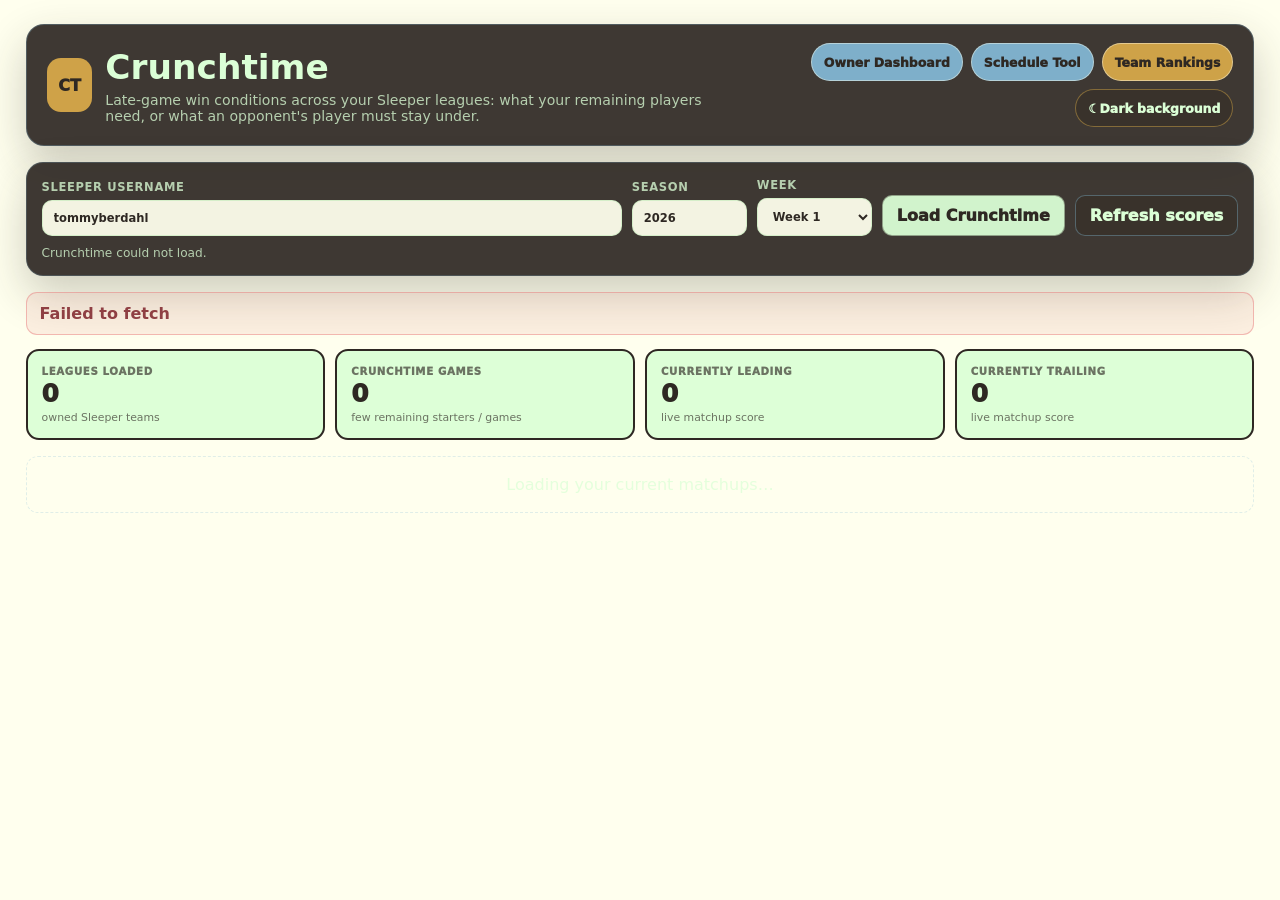
==== crunchtime.html @ e3b98228 "Add Crunchtime matchup scenarios page" ====
<!doctype html>
<html lang="en">
<head>
  <meta charset="utf-8" />
  <meta name="viewport" content="width=device-width,initial-scale=1" />
  <title>Fantasy Football Crunchtime</title>
  <script>
    try {
      const savedTheme = localStorage.getItem("fantasyUiTheme") || localStorage.getItem("fantasyRankingsTheme");
      if (savedTheme === "dark" || savedTheme === "light") document.documentElement.dataset.theme = savedTheme;
    } catch (_) {}
  </script>
  <style>
    :root{--taupe:#2E2823;--panel:#39322B;--card:#342D27;--ivory:#FFFFED;--mint:#DBFFD6;--sky:#84BAD7;--green:#A9E6A5;--red:#E78080;--gold:#D8A94A;--muted:rgba(219,255,214,.76);--line:rgba(132,186,215,.3);--shadow:0 18px 44px rgba(46,40,35,.24)}
    *{box-sizing:border-box}body{margin:0;min-height:100vh;background:rgba(255,255,237,.92);color:var(--taupe);font-family:Inter,ui-sans-serif,system-ui,-apple-system,BlinkMacSystemFont,"Segoe UI",sans-serif;transition:background .2s ease,color .2s ease}button,input,select{font:inherit}button{cursor:pointer}
    .shell{width:min(1350px,96vw);margin:0 auto;padding:24px 0 56px}.topbar{display:flex;align-items:center;justify-content:space-between;gap:18px;margin-bottom:16px;padding:18px 20px;background:rgba(46,40,35,.92);border:1px solid rgba(132,186,215,.28);border-radius:18px;box-shadow:var(--shadow)}
    .brand{display:flex;gap:13px;align-items:center}.brand-mark{width:54px;height:54px;display:grid;place-items:center;border-radius:14px;background:rgba(216,169,74,.94);color:var(--taupe);font-weight:1000}.brand h1{margin:0;color:var(--mint);font-size:clamp(1.45rem,3vw,2.15rem)}.subtitle{margin:5px 0 0;color:var(--muted);font-size:.88rem;max-width:720px}
    .header-actions{display:flex;align-items:center;justify-content:flex-end;gap:8px;flex-wrap:wrap}.nav-button,.theme-toggle{min-height:38px;display:inline-flex;align-items:center;justify-content:center;padding:8px 12px;border-radius:999px;text-decoration:none;font-size:.78rem;font-weight:1000}.nav-button{background:rgba(132,186,215,.92);color:var(--taupe);border:1px solid rgba(255,255,237,.44)}.nav-button.gold{background:rgba(216,169,74,.94)}.theme-toggle{background:rgba(57,50,43,.92);color:var(--mint);border:1px solid rgba(216,169,74,.48)}
    .panel{background:rgba(46,40,35,.92);color:var(--mint);border:1px solid rgba(132,186,215,.22);border-radius:17px;box-shadow:var(--shadow)}.controls{padding:15px;margin-bottom:16px}.control-grid{display:grid;grid-template-columns:minmax(190px,1.25fr) 115px 115px auto auto;gap:10px;align-items:end}label{display:block;color:var(--muted);font-size:.72rem;font-weight:900;text-transform:uppercase;letter-spacing:.055em}input,select{width:100%;margin-top:6px;padding:10px 11px;border-radius:10px;border:1px solid rgba(169,230,165,.4);background:rgba(255,255,237,.94);color:var(--taupe);outline:none}.primary,.secondary{min-height:41px;padding:9px 14px;border-radius:10px;font-weight:1000}.primary{border:1px solid rgba(46,40,35,.4);background:rgba(219,255,214,.94);color:var(--taupe)}.secondary{border:1px solid rgba(132,186,215,.38);background:rgba(57,50,43,.92);color:var(--mint)}button:disabled{opacity:.55;cursor:not-allowed}.status-line{margin-top:10px;color:var(--muted);font-size:.76rem}.error{display:none;margin-bottom:14px;padding:11px 13px;border:1px solid rgba(231,128,128,.5);border-radius:11px;background:rgba(231,128,128,.13);color:#8f3f43;font-weight:800}.error.show{display:block}
    .summary{display:grid;grid-template-columns:repeat(4,minmax(0,1fr));gap:10px;margin-bottom:16px}.metric{padding:14px;border:2px solid var(--taupe);border-radius:13px;background:rgba(219,255,214,.94);color:var(--taupe)}.metric-label{font-size:.64rem;font-weight:1000;text-transform:uppercase;letter-spacing:.06em;color:rgba(46,40,35,.65)}.metric-value{margin-top:5px;font-size:1.55rem;line-height:1;font-weight:1000}.metric-note{margin-top:4px;font-size:.68rem;color:rgba(46,40,35,.65)}
    .league-list{display:grid;gap:12px}.league-card{overflow:hidden}.league-head{display:flex;align-items:flex-start;justify-content:space-between;gap:14px;padding:14px 15px;border-bottom:1px solid rgba(132,186,215,.16)}.league-name{font-size:.98rem;font-weight:1000}.team-name{margin-top:3px;color:var(--muted);font-size:.72rem}.score{font-size:1.2rem;font-weight:1000;color:var(--sky);white-space:nowrap}.score small{display:block;margin-top:3px;color:var(--muted);font-size:.58rem;text-align:right;text-transform:uppercase;letter-spacing:.05em}.crunch-body{padding:14px 15px}.scenario{padding:13px;border-radius:12px;border:1px solid rgba(216,169,74,.42);background:rgba(216,169,74,.1);color:var(--mint);font-size:.9rem;line-height:1.45;font-weight:900}.scenario.good{border-color:rgba(169,230,165,.45);background:rgba(169,230,165,.09)}.scenario.bad{border-color:rgba(231,128,128,.44);background:rgba(231,128,128,.09)}.scenario.neutral{border-color:rgba(132,186,215,.42);background:rgba(132,186,215,.08)}
    .remaining-grid{display:grid;grid-template-columns:1fr 1fr;gap:10px;margin-top:11px}.remaining-box{border:1px solid rgba(132,186,215,.2);border-radius:11px;background:rgba(52,45,39,.86);padding:10px}.remaining-title{font-size:.64rem;text-transform:uppercase;letter-spacing:.055em;color:var(--sky);font-weight:1000;margin-bottom:7px}.player-row{display:grid;grid-template-columns:minmax(0,1fr) auto;gap:9px;align-items:center;padding:7px 0;border-top:1px solid rgba(132,186,215,.1)}.player-row:first-of-type{border-top:0}.player-name{font-size:.78rem;font-weight:900}.player-meta{margin-top:2px;color:var(--muted);font-size:.62rem}.player-points{text-align:right;font-size:.83rem;font-weight:1000;color:var(--mint)}.player-points small{display:block;color:var(--muted);font-size:.55rem;font-weight:800}.empty{padding:18px;text-align:center;color:var(--muted);border:1px dashed rgba(132,186,215,.25);border-radius:12px}.quiet{opacity:.72}.badge{display:inline-flex;align-items:center;padding:3px 7px;border-radius:999px;background:rgba(132,186,215,.14);border:1px solid rgba(132,186,215,.25);font-size:.58rem;font-weight:900;text-transform:uppercase;letter-spacing:.05em;color:var(--sky);margin-left:6px}
    html[data-theme="dark"] body{background:#211C18;color:var(--ivory)}html[data-theme="dark"] .metric{border-color:rgba(255,255,237,.18)}
    @media(max-width:900px){.control-grid{grid-template-columns:1fr 1fr}.summary{grid-template-columns:1fr 1fr}.remaining-grid{grid-template-columns:1fr}.topbar{align-items:flex-start;flex-direction:column}}@media(max-width:520px){.control-grid,.summary{grid-template-columns:1fr}.league-head{flex-direction:column}.score small{text-align:left}}
  </style>
</head>
<body>
<main class="shell">
  <header class="topbar">
    <div class="brand"><div class="brand-mark">CT</div><div><h1>Crunchtime</h1><p class="subtitle">Late-game win conditions across your Sleeper leagues: what your remaining players need, or what an opponent's player must stay under.</p></div></div>
    <div class="header-actions"><a class="nav-button" href="./index.html">Owner Dashboard</a><a class="nav-button" href="./schedule-tool.html">Schedule Tool</a><a class="nav-button gold" href="./team-rankings.html">Team Rankings</a><button class="theme-toggle" id="themeToggle" type="button">☾ <span id="themeLabel">Dark background</span></button></div>
  </header>
  <section class="panel controls">
    <div class="control-grid">
      <label>Sleeper username<input id="username" value="tommyberdahl" autocomplete="off" /></label>
      <label>Season<input id="season" type="number" min="2018" max="2035" value="2026" /></label>
      <label>Week<select id="week"></select></label>
      <button class="primary" id="loadBtn" type="button">Load Crunchtime</button>
      <button class="secondary" id="refreshBtn" type="button">Refresh scores</button>
    </div>
    <div class="status-line" id="statusLine">Loading current NFL week…</div>
  </section>
  <div class="error" id="errorBox"></div>
  <section class="summary" id="summary" hidden>
    <div class="metric"><div class="metric-label">Leagues loaded</div><div class="metric-value" id="leagueMetric">0</div><div class="metric-note">owned Sleeper teams</div></div>
    <div class="metric"><div class="metric-label">Crunchtime games</div><div class="metric-value" id="crunchMetric">0</div><div class="metric-note">few remaining starters / games</div></div>
    <div class="metric"><div class="metric-label">Currently leading</div><div class="metric-value" id="leadingMetric">0</div><div class="metric-note">live matchup score</div></div>
    <div class="metric"><div class="metric-label">Currently trailing</div><div class="metric-value" id="trailingMetric">0</div><div class="metric-note">live matchup score</div></div>
  </section>
  <section class="league-list" id="leagueList"><div class="empty">Loading your current matchups…</div></section>
</main>
<script>
const API="https://api.sleeper.app/v1";
const ESPN="https://site.api.espn.com/apis/site/v2/sports/football/nfl/scoreboard";
const state={user:null,players:null,leagues:[],week:1,season:"2026",games:new Map(),timer:null,loading:false};
const $=id=>document.getElementById(id);const els={username:$("username"),season:$("season"),week:$("week"),loadBtn:$("loadBtn"),refreshBtn:$("refreshBtn"),statusLine:$("statusLine"),errorBox:$("errorBox"),summary:$("summary"),leagueList:$("leagueList"),leagueMetric:$("leagueMetric"),crunchMetric:$("crunchMetric"),leadingMetric:$("leadingMetric"),trailingMetric:$("trailingMetric"),themeToggle:$("themeToggle"),themeLabel:$("themeLabel")};
function esc(v){return String(v??"").replace(/[&<>'"]/g,c=>({"&":"&amp;","<":"&lt;",">":"&gt;","'":"&#39;",'"':"&quot;"}[c]))}function n(v){const x=Number(v);return Number.isFinite(x)?x:0}function f(v){return n(v).toFixed(1)}function normalizeTeam(t){const x=String(t||"").toUpperCase();return({JAC:"JAX",WSH:"WAS",LV:"LV",OAK:"LV",SD:"LAC",STL:"LAR"})[x]||x}function nameOf(p,id){return p?.full_name||[p?.first_name,p?.last_name].filter(Boolean).join(" ")||`Player ${id}`}
async function json(url,label="request"){const r=await fetch(url);if(!r.ok)throw new Error(`${label} failed (${r.status})`);return r.json()}function showError(e){els.errorBox.textContent=e?.message||String(e);els.errorBox.classList.add("show")}function clearError(){els.errorBox.classList.remove("show");els.errorBox.textContent=""}function setLoading(on,msg){state.loading=on;els.loadBtn.disabled=on;els.refreshBtn.disabled=on;if(msg)els.statusLine.textContent=msg}
function ownerTeamName(roster,users){const u=users.find(x=>String(x.user_id)===String(roster?.owner_id));return roster?.metadata?.team_name||u?.metadata?.team_name||u?.display_name||u?.username||`Roster ${roster?.roster_id??""}`}
function gameStatus(team){return state.games.get(normalizeTeam(team))||null}function isRemaining(id){const p=state.players?.[String(id)];const g=gameStatus(p?.team);return Boolean(g&&!g.completed)}function playerRow(id,matchup){const p=state.players?.[String(id)]||{};const g=gameStatus(p.team);const pts=n(matchup?.players_points?.[String(id)]);const status=!g?"No game":g.completed?"Final":g.state==="in"?(g.detail||"Live"):(g.detail||"Upcoming");return {id:String(id),name:nameOf(p,id),team:normalizeTeam(p.team)||"FA",position:p.position||"—",points:pts,status,game:g}}
function remainingRows(matchup){return (matchup?.starters||[]).map(id=>playerRow(id,matchup)).filter(row=>row.game&&!row.game.completed)}
function remainingGames(rows){return new Set(rows.map(r=>r.game?.id).filter(Boolean)).size}function names(rows){return rows.map(r=>r.name).join(" + ")}
function scenario(my,opp,myRows,oppRows){const margin=n(my.points)-n(opp.points);const mine=myRows.length,theirs=oppRows.length;const cls=margin>0?"good":margin<0?"bad":"neutral";
  if(!mine&&!theirs)return {cls:"neutral",text:`This matchup appears finished at ${f(my.points)}–${f(opp.points)}.`};
  if(mine&&!theirs){const need=Math.max(0,-margin+.01);if(mine===1){const row=myRows[0],target=row.points+need;return {cls,text:need>0?`${row.name} needs about ${f(target)} total points (${f(need)} more from here) for you to move ahead.`:`You lead by ${f(margin)} with only ${row.name} left. You control the finish.`}}return {cls,text:need>0?`${names(myRows)} need ${f(need)} more combined points from here for you to move ahead.`:`You lead by ${f(margin)} with only your players remaining.`};}
  if(!mine&&theirs){if(theirs===1){const row=oppRows[0],finalLimit=row.points+margin;return {cls,text:margin>0?`${row.name} must finish below roughly ${f(finalLimit)} total points for you to hold the lead. That's less than ${f(margin)} more from here.`:`You currently trail by ${f(Math.abs(margin))} with only ${row.name} left for your opponent. You need negative scoring or a stat correction to flip it.`}}return {cls,text:margin>0?`Your opponent's remaining players can score less than ${f(margin)} more combined for you to hold on.`:`You trail by ${f(Math.abs(margin))} with only opponent players remaining.`};}
  if(mine===1&&theirs===1){const a=myRows[0],b=oppRows[0];return margin>=0?{cls,text:`${a.name} can be outscored by up to about ${f(margin)} points by ${b.name} from here and you still stay ahead.`}:{cls,text:`${a.name} needs to outscore ${b.name} by more than ${f(Math.abs(margin))} points from here.`};}
  return margin>=0?{cls,text:`Your remaining group (${names(myRows)}) can be outscored by up to about ${f(margin)} points by the opponent's remaining group and still hold the lead.`}:{cls,text:`Your remaining group (${names(myRows)}) needs to outscore the opponent's remaining group by more than ${f(Math.abs(margin))} points from here.`};}
function rowsMarkup(rows){if(!rows.length)return '<div class="empty quiet">No remaining starters.</div>';return rows.map(r=>`<div class="player-row"><div><div class="player-name">${esc(r.name)} <span class="badge">${esc(r.position)}</span></div><div class="player-meta">${esc(r.team)} · ${esc(r.status)}</div></div><div class="player-points">${f(r.points)}<small>current pts</small></div></div>`).join("")}
function render(){let crunch=0,leading=0,trailing=0;const cards=state.leagues.map(view=>{const my=view.myMatchup,opp=view.oppMatchup;if(!my||!opp)return "";const myRows=remainingRows(my),oppRows=remainingRows(opp),games=remainingGames([...myRows,...oppRows]),isCrunch=(myRows.length+oppRows.length<=4||games<=1)&&(myRows.length+oppRows.length>0);if(isCrunch)crunch++;if(n(my.points)>n(opp.points))leading++;else if(n(my.points)<n(opp.points))trailing++;const s=scenario(my,opp,myRows,oppRows);return `<article class="panel league-card ${isCrunch?"":"quiet"}"><div class="league-head"><div><div class="league-name">${esc(view.name)}${isCrunch?'<span class="badge">Crunchtime</span>':''}</div><div class="team-name">${esc(view.myName)} vs ${esc(view.oppName)}</div></div><div class="score">${f(my.points)} – ${f(opp.points)}<small>Week ${state.week}</small></div></div><div class="crunch-body"><div class="scenario ${s.cls}">${esc(s.text)}</div><div class="remaining-grid"><div class="remaining-box"><div class="remaining-title">Your remaining starters · ${myRows.length}</div>${rowsMarkup(myRows)}</div><div class="remaining-box"><div class="remaining-title">Opponent remaining starters · ${oppRows.length}</div>${rowsMarkup(oppRows)}</div></div></div></article>`}).filter(Boolean);els.leagueList.innerHTML=cards.length?cards.join(""):'<div class="empty">No active matchup pairs were found for this week.</div>';els.summary.hidden=false;els.leagueMetric.textContent=String(state.leagues.length);els.crunchMetric.textContent=String(crunch);els.leadingMetric.textContent=String(leading);els.trailingMetric.textContent=String(trailing)}
async function loadGames(season,week){const data=await json(`${ESPN}?dates=${encodeURIComponent(season)}&seasontype=2&week=${week}`,"NFL schedule");state.games=new Map();for(const event of data?.events||[]){const comp=event.competitions?.[0];if(!comp)continue;const g={id:String(event.id||""),completed:Boolean(event.status?.type?.completed),state:event.status?.type?.state||"pre",detail:event.status?.type?.shortDetail||event.status?.type?.detail||"",date:event.date||comp.date||""};for(const c of comp.competitors||[]){const abbr=normalizeTeam(c.team?.abbreviation);if(abbr)state.games.set(abbr,g)}}}
async function loadCrunchtime(){if(state.loading)return;clearError();const username=els.username.value.trim(),season=String(els.season.value||"").trim(),week=Number(els.week.value||1);if(!username)return showError(new Error("Enter a Sleeper username."));try{setLoading(true,"Loading leagues and live matchup scores…");state.season=season;state.week=week;const user=await json(`${API}/user/${encodeURIComponent(username)}`,"Sleeper user");if(!user?.user_id)throw new Error("Sleeper user not found.");state.user=user;const leagues=await json(`${API}/user/${user.user_id}/leagues/nfl/${season}`,"Sleeper leagues");await loadGames(season,week);if(!state.players){els.statusLine.textContent="Loading Sleeper player directory…";state.players=await json(`${API}/players/nfl`,"Sleeper player directory")}
const results=await Promise.all((leagues||[]).map(async league=>{const [rosters,users,matchups]=await Promise.all([json(`${API}/league/${league.league_id}/rosters`),json(`${API}/league/${league.league_id}/users`),json(`${API}/league/${league.league_id}/matchups/${week}`)]);const myRoster=rosters.find(r=>String(r.owner_id)===String(user.user_id));if(!myRoster)return null;const myMatchup=matchups.find(m=>String(m.roster_id)===String(myRoster.roster_id));if(!myMatchup||myMatchup.matchup_id===null||myMatchup.matchup_id===undefined)return null;const oppMatchup=matchups.find(m=>String(m.matchup_id)===String(myMatchup.matchup_id)&&String(m.roster_id)!==String(myRoster.roster_id));if(!oppMatchup)return null;const oppRoster=rosters.find(r=>String(r.roster_id)===String(oppMatchup.roster_id));return {leagueId:String(league.league_id),name:league.name||`League ${league.league_id}`,myName:ownerTeamName(myRoster,users),oppName:ownerTeamName(oppRoster,users),myMatchup,oppMatchup}}));state.leagues=results.filter(Boolean);render();const now=new Date();els.statusLine.textContent=`Loaded ${state.leagues.length} matchups for Week ${week}. Auto-refreshes every 60 seconds · last updated ${now.toLocaleTimeString([], {hour:"numeric",minute:"2-digit"})}.`;setLoading(false);clearInterval(state.timer);state.timer=setInterval(()=>refreshScores(true),60000)}catch(e){setLoading(false);showError(e);els.statusLine.textContent="Crunchtime could not load."}}
async function refreshScores(silent=false){if(state.loading||!state.user)return;try{if(!silent)setLoading(true,"Refreshing matchup scores…");await loadGames(state.season,state.week);for(const view of state.leagues){const rows=await json(`${API}/league/${view.leagueId}/matchups/${state.week}`);view.myMatchup=rows.find(m=>String(m.roster_id)===String(view.myMatchup.roster_id))||view.myMatchup;view.oppMatchup=rows.find(m=>String(m.roster_id)===String(view.oppMatchup.roster_id))||view.oppMatchup}render();els.statusLine.textContent=`Scores refreshed ${new Date().toLocaleTimeString([], {hour:"numeric",minute:"2-digit"})}. Auto-refreshes every 60 seconds.`}catch(e){if(!silent)showError(e)}finally{if(!silent)setLoading(false)}}
function fillWeeks(selected){els.week.innerHTML=Array.from({length:18},(_,i)=>`<option value="${i+1}">Week ${i+1}</option>`).join("");els.week.value=String(Math.min(18,Math.max(1,Number(selected)||1)))}function theme(t){const dark=t==="dark";document.documentElement.dataset.theme=dark?"dark":"light";els.themeLabel.textContent=dark?"Light background":"Dark background";els.themeToggle.firstChild.textContent=dark?"☀ ":"☾ ";try{localStorage.setItem("fantasyUiTheme",dark?"dark":"light")}catch(_){}}
async function init(){const params=new URLSearchParams(location.search);if(params.get("username"))els.username.value=params.get("username");if(params.get("season"))els.season.value=params.get("season");let selected=params.get("week")||1;try{const nfl=await json(`${API}/state/nfl`);if(!params.get("season")&&nfl?.season)els.season.value=nfl.season;selected=params.get("week")||(nfl?.display_week||nfl?.week||1)}catch(_){}fillWeeks(selected);theme(document.documentElement.dataset.theme||"light");loadCrunchtime()}
els.loadBtn.addEventListener("click",loadCrunchtime);els.refreshBtn.addEventListener("click",()=>refreshScores(false));els.week.addEventListener("change",loadCrunchtime);els.themeToggle.addEventListener("click",()=>theme(document.documentElement.dataset.theme==="dark"?"light":"dark"));els.username.addEventListener("keydown",e=>{if(e.key==="Enter")loadCrunchtime()});init();
</script>
</body>
</html>
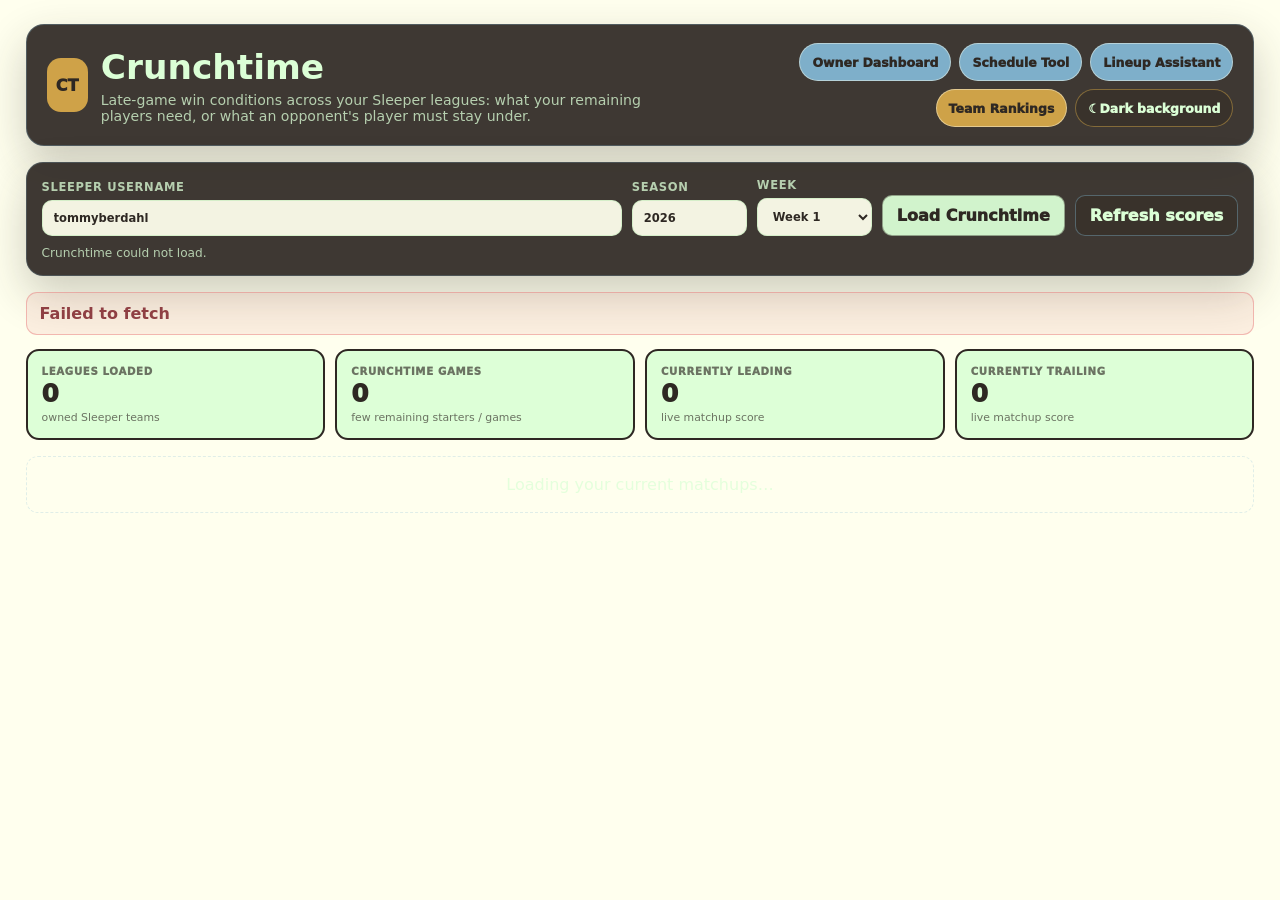
==== commit ee1b177b: "Simplify schedule leagues and add priority controls" ====
--- a/crunchtime.html
+++ b/crunchtime.html
@@ -28,7 +28,7 @@
 <main class="shell">
   <header class="topbar">
     <div class="brand"><div class="brand-mark">CT</div><div><h1>Crunchtime</h1><p class="subtitle">Late-game win conditions across your Sleeper leagues: what your remaining players need, or what an opponent's player must stay under.</p></div></div>
-    <div class="header-actions"><a class="nav-button" href="./index.html">Owner Dashboard</a><a class="nav-button" href="./schedule-tool.html">Schedule Tool</a><a class="nav-button gold" href="./team-rankings.html">Team Rankings</a><button class="theme-toggle" id="themeToggle" type="button">☾ <span id="themeLabel">Dark background</span></button></div>
+    <div class="header-actions"><a class="nav-button" href="./index.html">Owner Dashboard</a><a class="nav-button" href="./schedule-tool.html">Schedule Tool</a><a class="nav-button" href="./lineup-assistant.html">Lineup Assistant</a><a class="nav-button gold" href="./team-rankings.html">Team Rankings</a><button class="theme-toggle" id="themeToggle" type="button">☾ <span id="themeLabel">Dark background</span></button></div>
   </header>
   <section class="panel controls">
     <div class="control-grid">
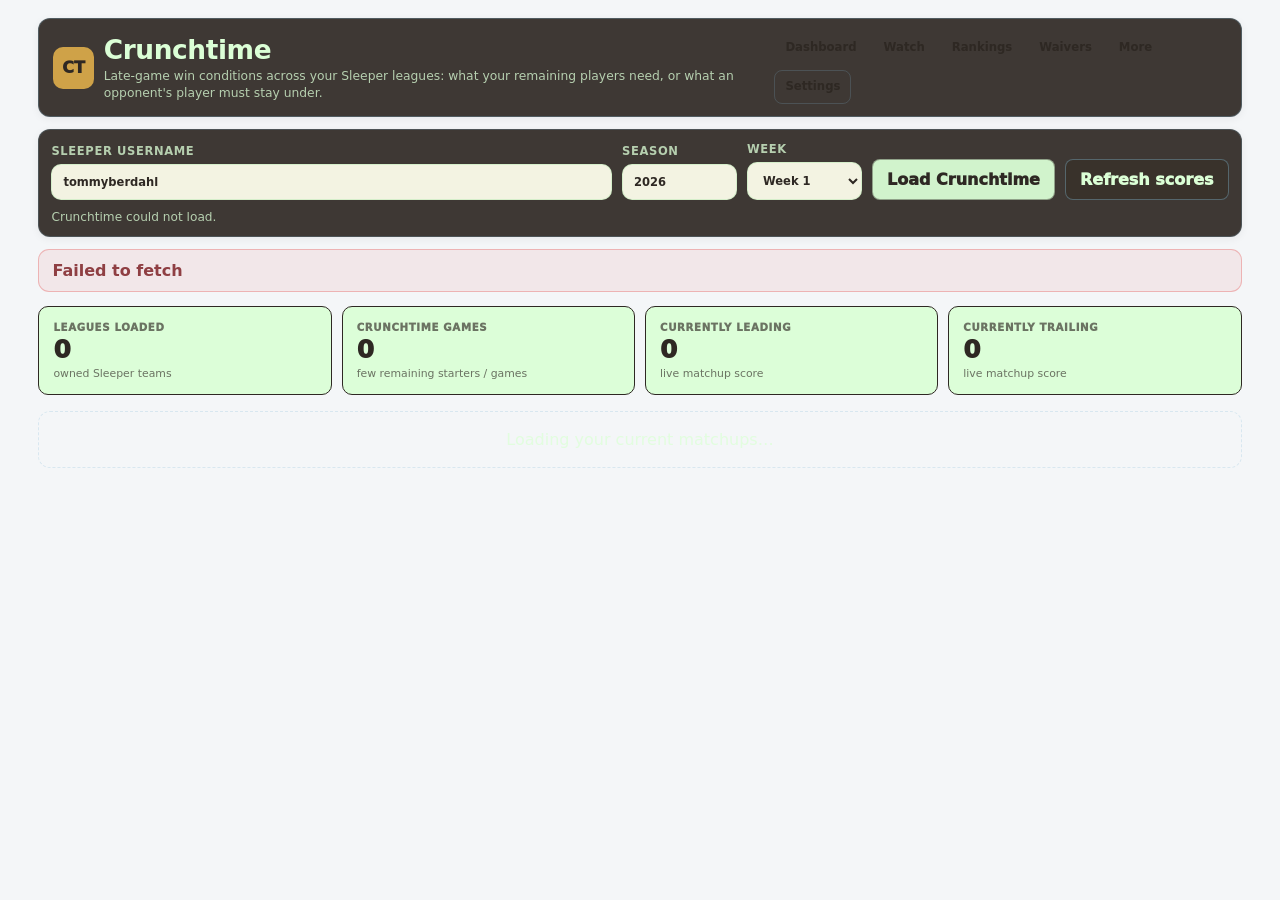
==== commit d2b40d59: "Polish app UI, settings, and watch recommendations" ====
--- a/crunchtime.html
+++ b/crunchtime.html
@@ -23,6 +23,7 @@
     html[data-theme="dark"] body{background:#211C18;color:var(--ivory)}html[data-theme="dark"] .metric{border-color:rgba(255,255,237,.18)}
     @media(max-width:900px){.control-grid{grid-template-columns:1fr 1fr}.summary{grid-template-columns:1fr 1fr}.remaining-grid{grid-template-columns:1fr}.topbar{align-items:flex-start;flex-direction:column}}@media(max-width:520px){.control-grid,.summary{grid-template-columns:1fr}.league-head{flex-direction:column}.score small{text-align:left}}
   </style>
+  <link rel="stylesheet" href="./app-shell.css" />
 </head>
 <body>
 <main class="shell">
@@ -76,5 +77,6 @@
 async function init(){const params=new URLSearchParams(location.search);if(params.get("username"))els.username.value=params.get("username");if(params.get("season"))els.season.value=params.get("season");let selected=params.get("week")||1;try{const nfl=await json(`${API}/state/nfl`);if(!params.get("season")&&nfl?.season)els.season.value=nfl.season;selected=params.get("week")||(nfl?.display_week||nfl?.week||1)}catch(_){}fillWeeks(selected);theme(document.documentElement.dataset.theme||"light");loadCrunchtime()}
 els.loadBtn.addEventListener("click",loadCrunchtime);els.refreshBtn.addEventListener("click",()=>refreshScores(false));els.week.addEventListener("change",loadCrunchtime);els.themeToggle.addEventListener("click",()=>theme(document.documentElement.dataset.theme==="dark"?"light":"dark"));els.username.addEventListener("keydown",e=>{if(e.key==="Enter")loadCrunchtime()});init();
 </script>
+  <script src="./app-shell.js"></script>
 </body>
 </html>
--- a/app-shell.css
+++ b/app-shell.css
@@ -0,0 +1,86 @@
+/* Shared lightweight app shell */
+:root{
+  --app-bg:#f4f6f8;
+  --app-surface:#ffffff;
+  --app-border:#dfe4ea;
+  --app-text:#17202a;
+  --app-muted:#667085;
+  --app-accent:#365f86;
+  --app-accent-soft:#e9f0f6;
+  --app-danger:#b5474d;
+  --app-shadow:0 2px 8px rgba(16,24,40,.06);
+}
+html[data-theme="dark"]{
+  --app-bg:#11161c;
+  --app-surface:#1a2027;
+  --app-border:#2c3540;
+  --app-text:#edf1f5;
+  --app-muted:#a8b1bc;
+  --app-accent:#8fb4d4;
+  --app-accent-soft:#223241;
+  --app-danger:#ef8c91;
+  --app-shadow:0 2px 8px rgba(0,0,0,.18);
+}
+body{background:var(--app-bg)!important}
+.shell{width:min(1320px,94vw)!important;padding-top:18px!important}
+.topbar{padding:12px 14px!important;margin-bottom:12px!important;border-radius:12px!important;box-shadow:var(--app-shadow)!important}
+.brand{gap:10px!important}.brand-mark{width:42px!important;height:42px!important;border-radius:10px!important;box-shadow:none!important;border-width:1px!important}
+.topbar h1,.brand h1{font-size:clamp(1.25rem,2.2vw,1.65rem)!important;letter-spacing:-.015em!important}
+.subtitle{font-size:.77rem!important;line-height:1.35!important;margin-top:3px!important;max-width:680px!important}
+.panel{border-radius:12px!important;box-shadow:var(--app-shadow)!important}
+.controls{padding:12px!important;margin-bottom:12px!important}
+.primary,.secondary,.secondary-btn{border-radius:8px!important;box-shadow:none!important}
+.metric{border-width:1px!important;border-radius:10px!important;box-shadow:none!important}
+.section,.league-body,.crunch-body{padding:12px!important}
+.section-head{margin-bottom:9px!important}.section-title{font-size:.98rem!important}.section-note{font-size:.72rem!important}
+
+/* Replace the old crowded header buttons with one shared navigation. */
+.header-actions{gap:8px!important;align-items:center!important}
+.app-nav{display:flex;align-items:center;gap:5px;flex-wrap:wrap}
+.app-nav-link,.app-nav-button,.app-more>summary{
+  min-height:34px;display:inline-flex;align-items:center;justify-content:center;gap:5px;padding:7px 10px;
+  border:1px solid transparent;border-radius:8px;background:transparent;color:inherit;text-decoration:none;
+  font-size:.73rem;font-weight:800;line-height:1;cursor:pointer;white-space:nowrap
+}
+.app-nav-link:hover,.app-nav-button:hover,.app-more>summary:hover{background:rgba(132,186,215,.12);border-color:rgba(132,186,215,.18)}
+.app-nav-link.active{background:rgba(132,186,215,.18);border-color:rgba(132,186,215,.28)}
+.app-nav-button{font-family:inherit}
+.app-more{position:relative}.app-more>summary{list-style:none}.app-more>summary::-webkit-details-marker{display:none}
+.app-more-menu{position:absolute;right:0;top:calc(100% + 6px);z-index:70;min-width:160px;padding:5px;background:var(--app-surface);border:1px solid var(--app-border);border-radius:10px;box-shadow:0 12px 28px rgba(16,24,40,.16)}
+.app-more-menu a{display:block;padding:9px 10px;border-radius:7px;color:var(--app-text);text-decoration:none;font-size:.75rem;font-weight:750}
+.app-more-menu a:hover{background:var(--app-accent-soft)}
+.app-settings-button{border-color:rgba(132,186,215,.2)!important}
+.status-pill{box-shadow:none!important}
+
+/* Settings modal */
+.app-settings-backdrop{position:fixed;inset:0;z-index:1000;display:none;place-items:center;padding:20px;background:rgba(10,14,18,.45);backdrop-filter:blur(2px)}
+.app-settings-backdrop.show{display:grid}
+.app-settings-dialog{width:min(460px,96vw);background:var(--app-surface);color:var(--app-text);border:1px solid var(--app-border);border-radius:14px;box-shadow:0 24px 60px rgba(0,0,0,.24);overflow:hidden}
+.app-settings-head{display:flex;align-items:flex-start;justify-content:space-between;gap:16px;padding:16px 17px 12px;border-bottom:1px solid var(--app-border)}
+.app-settings-title{font-size:1.05rem;font-weight:900}.app-settings-subtitle{margin-top:3px;color:var(--app-muted);font-size:.72rem;line-height:1.35}
+.app-settings-close{width:32px;height:32px;border:0;border-radius:8px;background:transparent;color:var(--app-muted);font-size:1.15rem;cursor:pointer}.app-settings-close:hover{background:var(--app-accent-soft)}
+.app-settings-body{display:grid;gap:13px;padding:15px 17px}.app-settings-field label{display:block;margin:0 0 6px;color:var(--app-muted)!important;font-size:.68rem!important;font-weight:800!important;text-transform:uppercase;letter-spacing:.05em}
+.app-settings-field select{width:100%;margin:0!important;padding:10px 11px;border:1px solid var(--app-border)!important;border-radius:8px!important;background:var(--app-surface)!important;color:var(--app-text)!important}
+.app-settings-help{margin-top:5px;color:var(--app-muted);font-size:.68rem;line-height:1.35}
+.app-settings-actions{display:flex;justify-content:flex-end;gap:8px;padding:12px 17px 16px;border-top:1px solid var(--app-border)}
+.app-settings-actions button{min-height:36px;padding:8px 12px;border-radius:8px;font:inherit;font-size:.76rem;font-weight:850;cursor:pointer}
+.app-settings-cancel{background:transparent;color:var(--app-text);border:1px solid var(--app-border)}
+.app-settings-save{background:var(--app-accent);color:white;border:1px solid var(--app-accent)}
+html[data-theme="dark"] .app-settings-save{color:#10161c}
+
+/* Make dense tool cards feel less boxed-in. */
+.game-card,.league-card,.live-score-card,.remaining-box,.lineup-row,.sidebar-row,.team-history-team,.draft-team{box-shadow:none!important}
+.watch-card,.league-card,.live-score-card{border-radius:10px!important}
+.watch-count{padding:3px 6px!important}.watch-card-main{padding:10px 11px!important}
+.watch-details>summary{padding:6px 10px!important}.watch-window{margin-bottom:16px!important}
+.watch-window-head{margin-bottom:6px!important}.window-ranked-game{padding-top:15px!important}
+.window-rank{font-size:.56rem!important}
+
+@media(max-width:820px){
+  .topbar{align-items:flex-start!important}.header-actions{width:100%;justify-content:flex-start!important}.app-nav{width:100%}
+  .app-nav-link,.app-nav-button,.app-more>summary{padding:7px 9px}
+}
+@media(max-width:560px){
+  .shell{width:min(96vw,520px)!important}.brand-mark{display:none!important}.subtitle{display:none!important}
+  .app-nav{gap:3px}.app-nav-link,.app-nav-button,.app-more>summary{font-size:.68rem;padding:7px 8px}
+}
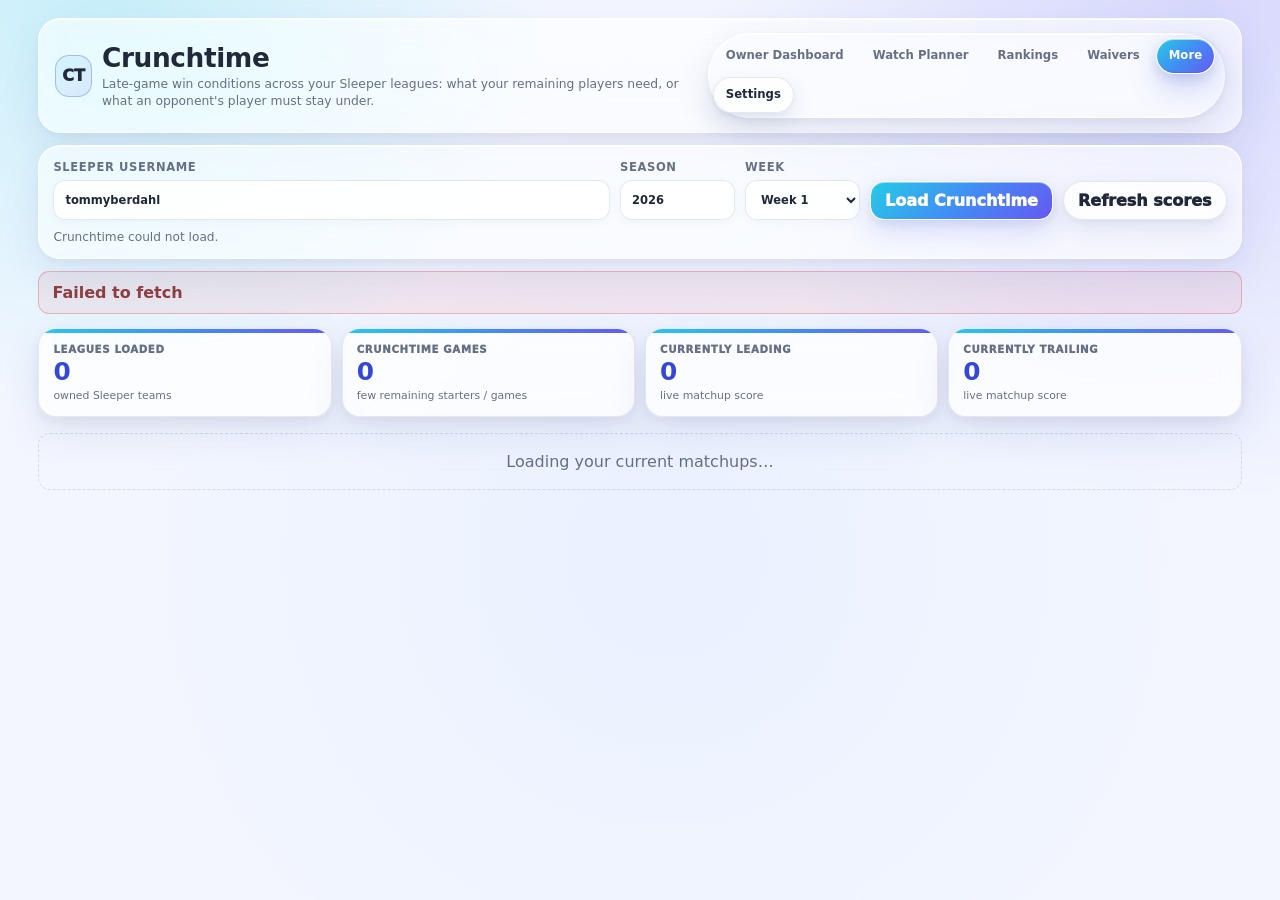
==== commit 42741803: "Standardize UI title capitalization" ====
--- a/crunchtime.html
+++ b/crunchtime.html
@@ -33,7 +33,7 @@
   </header>
   <section class="panel controls">
     <div class="control-grid">
-      <label>Sleeper username<input id="username" value="tommyberdahl" autocomplete="off" /></label>
+      <label>Sleeper Username<input id="username" value="tommyberdahl" autocomplete="off" /></label>
       <label>Season<input id="season" type="number" min="2018" max="2035" value="2026" /></label>
       <label>Week<select id="week"></select></label>
       <button class="primary" id="loadBtn" type="button">Load Crunchtime</button>
@@ -70,7 +70,7 @@
 function rowsMarkup(rows){if(!rows.length)return '<div class="empty quiet">No remaining starters.</div>';return rows.map(r=>`<div class="player-row"><div><div class="player-name">${esc(r.name)} <span class="badge">${esc(r.position)}</span></div><div class="player-meta">${esc(r.team)} · ${esc(r.status)}</div></div><div class="player-points">${f(r.points)}<small>current pts</small></div></div>`).join("")}
 function render(){let crunch=0,leading=0,trailing=0;const cards=state.leagues.map(view=>{const my=view.myMatchup,opp=view.oppMatchup;if(!my||!opp)return "";const myRows=remainingRows(my),oppRows=remainingRows(opp),games=remainingGames([...myRows,...oppRows]),isCrunch=(myRows.length+oppRows.length<=4||games<=1)&&(myRows.length+oppRows.length>0);if(isCrunch)crunch++;if(n(my.points)>n(opp.points))leading++;else if(n(my.points)<n(opp.points))trailing++;const s=scenario(my,opp,myRows,oppRows);return `<article class="panel league-card ${isCrunch?"":"quiet"}"><div class="league-head"><div><div class="league-name">${esc(view.name)}${isCrunch?'<span class="badge">Crunchtime</span>':''}</div><div class="team-name">${esc(view.myName)} vs ${esc(view.oppName)}</div></div><div class="score">${f(my.points)} – ${f(opp.points)}<small>Week ${state.week}</small></div></div><div class="crunch-body"><div class="scenario ${s.cls}">${esc(s.text)}</div><div class="remaining-grid"><div class="remaining-box"><div class="remaining-title">Your remaining starters · ${myRows.length}</div>${rowsMarkup(myRows)}</div><div class="remaining-box"><div class="remaining-title">Opponent remaining starters · ${oppRows.length}</div>${rowsMarkup(oppRows)}</div></div></div></article>`}).filter(Boolean);els.leagueList.innerHTML=cards.length?cards.join(""):'<div class="empty">No active matchup pairs were found for this week.</div>';els.summary.hidden=false;els.leagueMetric.textContent=String(state.leagues.length);els.crunchMetric.textContent=String(crunch);els.leadingMetric.textContent=String(leading);els.trailingMetric.textContent=String(trailing)}
 async function loadGames(season,week){const data=await json(`${ESPN}?dates=${encodeURIComponent(season)}&seasontype=2&week=${week}`,"NFL schedule");state.games=new Map();for(const event of data?.events||[]){const comp=event.competitions?.[0];if(!comp)continue;const g={id:String(event.id||""),completed:Boolean(event.status?.type?.completed),state:event.status?.type?.state||"pre",detail:event.status?.type?.shortDetail||event.status?.type?.detail||"",date:event.date||comp.date||""};for(const c of comp.competitors||[]){const abbr=normalizeTeam(c.team?.abbreviation);if(abbr)state.games.set(abbr,g)}}}
-async function loadCrunchtime(){if(state.loading)return;clearError();const username=els.username.value.trim(),season=String(els.season.value||"").trim(),week=Number(els.week.value||1);if(!username)return showError(new Error("Enter a Sleeper username."));try{setLoading(true,"Loading leagues and live matchup scores…");state.season=season;state.week=week;const user=await json(`${API}/user/${encodeURIComponent(username)}`,"Sleeper user");if(!user?.user_id)throw new Error("Sleeper user not found.");state.user=user;const leagues=await json(`${API}/user/${user.user_id}/leagues/nfl/${season}`,"Sleeper leagues");await loadGames(season,week);if(!state.players){els.statusLine.textContent="Loading Sleeper player directory…";state.players=await json(`${API}/players/nfl`,"Sleeper player directory")}
+async function loadCrunchtime(){if(state.loading)return;clearError();const username=els.username.value.trim(),season=String(els.season.value||"").trim(),week=Number(els.week.value||1);if(!username)return showError(new Error("Enter a Sleeper Username."));try{setLoading(true,"Loading leagues and live matchup scores…");state.season=season;state.week=week;const user=await json(`${API}/user/${encodeURIComponent(username)}`,"Sleeper user");if(!user?.user_id)throw new Error("Sleeper user not found.");state.user=user;const leagues=await json(`${API}/user/${user.user_id}/leagues/nfl/${season}`,"Sleeper leagues");await loadGames(season,week);if(!state.players){els.statusLine.textContent="Loading Sleeper player directory…";state.players=await json(`${API}/players/nfl`,"Sleeper player directory")}
 const results=await Promise.all((leagues||[]).map(async league=>{const [rosters,users,matchups]=await Promise.all([json(`${API}/league/${league.league_id}/rosters`),json(`${API}/league/${league.league_id}/users`),json(`${API}/league/${league.league_id}/matchups/${week}`)]);const myRoster=rosters.find(r=>String(r.owner_id)===String(user.user_id));if(!myRoster)return null;const myMatchup=matchups.find(m=>String(m.roster_id)===String(myRoster.roster_id));if(!myMatchup||myMatchup.matchup_id===null||myMatchup.matchup_id===undefined)return null;const oppMatchup=matchups.find(m=>String(m.matchup_id)===String(myMatchup.matchup_id)&&String(m.roster_id)!==String(myRoster.roster_id));if(!oppMatchup)return null;const oppRoster=rosters.find(r=>String(r.roster_id)===String(oppMatchup.roster_id));return {leagueId:String(league.league_id),name:league.name||`League ${league.league_id}`,myName:ownerTeamName(myRoster,users),oppName:ownerTeamName(oppRoster,users),myMatchup,oppMatchup}}));state.leagues=results.filter(Boolean);render();const now=new Date();els.statusLine.textContent=`Loaded ${state.leagues.length} matchups for Week ${week}. Auto-refreshes every 60 seconds · last updated ${now.toLocaleTimeString([], {hour:"numeric",minute:"2-digit"})}.`;setLoading(false);clearInterval(state.timer);state.timer=setInterval(()=>refreshScores(true),60000)}catch(e){setLoading(false);showError(e);els.statusLine.textContent="Crunchtime could not load."}}
 async function refreshScores(silent=false){if(state.loading||!state.user)return;try{if(!silent)setLoading(true,"Refreshing matchup scores…");await loadGames(state.season,state.week);for(const view of state.leagues){const rows=await json(`${API}/league/${view.leagueId}/matchups/${state.week}`);view.myMatchup=rows.find(m=>String(m.roster_id)===String(view.myMatchup.roster_id))||view.myMatchup;view.oppMatchup=rows.find(m=>String(m.roster_id)===String(view.oppMatchup.roster_id))||view.oppMatchup}render();els.statusLine.textContent=`Scores refreshed ${new Date().toLocaleTimeString([], {hour:"numeric",minute:"2-digit"})}. Auto-refreshes every 60 seconds.`}catch(e){if(!silent)showError(e)}finally{if(!silent)setLoading(false)}}
 function fillWeeks(selected){els.week.innerHTML=Array.from({length:18},(_,i)=>`<option value="${i+1}">Week ${i+1}</option>`).join("");els.week.value=String(Math.min(18,Math.max(1,Number(selected)||1)))}function theme(t){const dark=t==="dark";document.documentElement.dataset.theme=dark?"dark":"light";els.themeLabel.textContent=dark?"Light background":"Dark background";els.themeToggle.firstChild.textContent=dark?"☀ ":"☾ ";try{localStorage.setItem("fantasyUiTheme",dark?"dark":"light")}catch(_){}}
--- a/app-shell.css
+++ b/app-shell.css
@@ -1,86 +1,1143 @@
 /* Shared lightweight app shell */
 :root{
-  --app-bg:#f4f6f8;
+  --app-bg:#f5f7fa;
   --app-surface:#ffffff;
-  --app-border:#dfe4ea;
-  --app-text:#17202a;
+  --app-surface-subtle:#f8fafc;
+  --app-border:#e2e7ed;
+  --app-text:#18212b;
   --app-muted:#667085;
-  --app-accent:#365f86;
-  --app-accent-soft:#e9f0f6;
+  --app-accent:#3b6f9c;
+  --app-accent-strong:#2f5d86;
+  --app-accent-soft:#edf3f8;
+  --app-success:#3f7d5d;
+  --app-warning:#9a6800;
+  --app-warning-soft:#fff7e6;
   --app-danger:#b5474d;
-  --app-shadow:0 2px 8px rgba(16,24,40,.06);
+  --app-danger-soft:#fff0f1;
+  --app-shadow:0 1px 3px rgba(16,24,40,.05);
+
+  /* Re-map the app's older palette to the simpler shared system. */
+  --taupe:var(--app-text);
+  --charcoal:var(--app-text);
+  --panel:var(--app-surface);
+  --panel-2:var(--app-surface-subtle);
+  --card:var(--app-surface);
+  --row:var(--app-surface-subtle);
+  --ivory:var(--app-bg);
+  --vanilla:var(--app-bg);
+  --mint:var(--app-text);
+  --text:var(--app-text);
+  --muted:var(--app-muted);
+  --sky:var(--app-accent);
+  --chip:var(--app-accent-soft);
+  --gold:var(--app-warning);
+  --gold-2:#b47a00;
+  --green:var(--app-success);
+  --good:var(--app-success);
+  --red:var(--app-danger);
+  --bad:var(--app-danger);
+  --line:var(--app-border);
+  --shadow:var(--app-shadow);
+  --taupe-90:var(--app-surface);
+  --panel-2-90:var(--app-surface-subtle);
+  --ivory-90:var(--app-bg);
+  --mint-90:var(--app-accent);
+  --sky-90:var(--app-accent-soft);
+  --card-90:var(--app-surface);
+  --row-90:var(--app-surface-subtle);
 }
 html[data-theme="dark"]{
-  --app-bg:#11161c;
-  --app-surface:#1a2027;
-  --app-border:#2c3540;
-  --app-text:#edf1f5;
-  --app-muted:#a8b1bc;
-  --app-accent:#8fb4d4;
-  --app-accent-soft:#223241;
-  --app-danger:#ef8c91;
-  --app-shadow:0 2px 8px rgba(0,0,0,.18);
-}
-body{background:var(--app-bg)!important}
+  --app-bg:#101419;
+  --app-surface:#171d24;
+  --app-surface-subtle:#1d252e;
+  --app-border:#2a3440;
+  --app-text:#eef2f6;
+  --app-muted:#a6b0bb;
+  --app-accent:#8fb7d9;
+  --app-accent-strong:#a8c8e3;
+  --app-accent-soft:#20303e;
+  --app-success:#84c49e;
+  --app-warning:#e4b85d;
+  --app-warning-soft:#322b1e;
+  --app-danger:#ef9297;
+  --app-danger-soft:#352226;
+  --app-shadow:0 1px 3px rgba(0,0,0,.22);
+}
+body{background:var(--app-bg)!important;color:var(--app-text)!important}
 .shell{width:min(1320px,94vw)!important;padding-top:18px!important}
-.topbar{padding:12px 14px!important;margin-bottom:12px!important;border-radius:12px!important;box-shadow:var(--app-shadow)!important}
-.brand{gap:10px!important}.brand-mark{width:42px!important;height:42px!important;border-radius:10px!important;box-shadow:none!important;border-width:1px!important}
-.topbar h1,.brand h1{font-size:clamp(1.25rem,2.2vw,1.65rem)!important;letter-spacing:-.015em!important}
-.subtitle{font-size:.77rem!important;line-height:1.35!important;margin-top:3px!important;max-width:680px!important}
-.panel{border-radius:12px!important;box-shadow:var(--app-shadow)!important}
+.topbar{
+  padding:12px 14px!important;margin-bottom:12px!important;border-radius:12px!important;
+  background:var(--app-surface)!important;color:var(--app-text)!important;
+  border:1px solid var(--app-border)!important;box-shadow:var(--app-shadow)!important
+}
+.brand{gap:10px!important}.brand-mark{width:42px!important;height:42px!important;border-radius:10px!important;box-shadow:none!important;border:1px solid var(--app-border)!important;background:var(--app-surface-subtle)!important;color:var(--app-text)!important}
+.topbar h1,.brand h1,h1{font-size:clamp(1.25rem,2.2vw,1.65rem)!important;letter-spacing:-.015em!important;color:var(--app-text)!important}
+.subtitle{font-size:.77rem!important;line-height:1.35!important;margin-top:3px!important;max-width:680px!important;color:var(--app-muted)!important}
+.panel{
+  border-radius:12px!important;box-shadow:var(--app-shadow)!important;
+  background:var(--app-surface)!important;color:var(--app-text)!important;border-color:var(--app-border)!important
+}
 .controls{padding:12px!important;margin-bottom:12px!important}
-.primary,.secondary,.secondary-btn{border-radius:8px!important;box-shadow:none!important}
-.metric{border-width:1px!important;border-radius:10px!important;box-shadow:none!important}
+label{color:var(--app-muted)!important}
+input,select,textarea{background:var(--app-surface)!important;color:var(--app-text)!important;border-color:var(--app-border)!important;box-shadow:none!important}
+input:focus,select:focus,textarea:focus{border-color:var(--app-accent)!important;box-shadow:0 0 0 3px color-mix(in srgb,var(--app-accent) 16%, transparent)!important}
+.primary,.secondary,.secondary-btn{border-radius:8px!important;box-shadow:none!important;min-height:38px!important}
+.primary{background:var(--app-accent)!important;color:#fff!important;border-color:var(--app-accent)!important}
+html[data-theme="dark"] .primary{color:#101419!important}
+.secondary,.secondary-btn{background:var(--app-surface)!important;color:var(--app-text)!important;border-color:var(--app-border)!important}
+.metric{border:1px solid var(--app-border)!important;border-radius:10px!important;box-shadow:none!important;background:var(--app-surface)!important;color:var(--app-text)!important}
+.metric-label,.metric-note{color:var(--app-muted)!important}.metric-value{color:var(--app-text)!important}
 .section,.league-body,.crunch-body{padding:12px!important}
-.section-head{margin-bottom:9px!important}.section-title{font-size:.98rem!important}.section-note{font-size:.72rem!important}
+.section-head{margin-bottom:9px!important}.section-title{font-size:.92rem!important;color:var(--app-text)!important}.section-note{font-size:.72rem!important;color:var(--app-muted)!important}
+.helper,.status-line,.load-note,.legend{color:var(--app-muted)!important}
 
 /* Replace the old crowded header buttons with one shared navigation. */
 .header-actions{gap:8px!important;align-items:center!important}
-.app-nav{display:flex;align-items:center;gap:5px;flex-wrap:wrap}
+.app-nav{display:flex;align-items:center;gap:4px;flex-wrap:wrap}
 .app-nav-link,.app-nav-button,.app-more>summary{
   min-height:34px;display:inline-flex;align-items:center;justify-content:center;gap:5px;padding:7px 10px;
-  border:1px solid transparent;border-radius:8px;background:transparent;color:inherit;text-decoration:none;
-  font-size:.73rem;font-weight:800;line-height:1;cursor:pointer;white-space:nowrap
-}
-.app-nav-link:hover,.app-nav-button:hover,.app-more>summary:hover{background:rgba(132,186,215,.12);border-color:rgba(132,186,215,.18)}
-.app-nav-link.active{background:rgba(132,186,215,.18);border-color:rgba(132,186,215,.28)}
-.app-nav-button{font-family:inherit}
+  border:1px solid transparent;border-radius:8px;background:transparent;color:var(--app-muted);text-decoration:none;
+  font-size:.73rem;font-weight:750;line-height:1;cursor:pointer;white-space:nowrap
+}
+.app-nav-link:hover,.app-nav-button:hover,.app-more>summary:hover{background:var(--app-surface-subtle);color:var(--app-text);border-color:var(--app-border)}
+.app-nav-link.active,.app-more>summary.active{background:var(--app-accent-soft);color:var(--app-accent-strong);border-color:transparent}
+.app-nav-button{font-family:inherit}.app-settings-button{border-color:var(--app-border)!important;color:var(--app-text)!important}
 .app-more{position:relative}.app-more>summary{list-style:none}.app-more>summary::-webkit-details-marker{display:none}
-.app-more-menu{position:absolute;right:0;top:calc(100% + 6px);z-index:70;min-width:160px;padding:5px;background:var(--app-surface);border:1px solid var(--app-border);border-radius:10px;box-shadow:0 12px 28px rgba(16,24,40,.16)}
-.app-more-menu a{display:block;padding:9px 10px;border-radius:7px;color:var(--app-text);text-decoration:none;font-size:.75rem;font-weight:750}
+.app-more-menu{position:absolute;right:0;top:calc(100% + 6px);z-index:70;min-width:160px;padding:5px;background:var(--app-surface);border:1px solid var(--app-border);border-radius:10px;box-shadow:0 12px 28px rgba(16,24,40,.14)}
+.app-more-menu a{display:block;padding:9px 10px;border-radius:7px;color:var(--app-text);text-decoration:none;font-size:.75rem;font-weight:700}
 .app-more-menu a:hover{background:var(--app-accent-soft)}
-.app-settings-button{border-color:rgba(132,186,215,.2)!important}
-.status-pill{box-shadow:none!important}
+.status-pill{box-shadow:none!important;background:var(--app-surface-subtle)!important;color:var(--app-muted)!important;border-color:var(--app-border)!important}
 
 /* Settings modal */
 .app-settings-backdrop{position:fixed;inset:0;z-index:1000;display:none;place-items:center;padding:20px;background:rgba(10,14,18,.45);backdrop-filter:blur(2px)}
 .app-settings-backdrop.show{display:grid}
-.app-settings-dialog{width:min(460px,96vw);background:var(--app-surface);color:var(--app-text);border:1px solid var(--app-border);border-radius:14px;box-shadow:0 24px 60px rgba(0,0,0,.24);overflow:hidden}
+.app-settings-dialog{width:min(500px,96vw);background:var(--app-surface);color:var(--app-text);border:1px solid var(--app-border);border-radius:14px;box-shadow:0 24px 60px rgba(0,0,0,.22);overflow:hidden}
 .app-settings-head{display:flex;align-items:flex-start;justify-content:space-between;gap:16px;padding:16px 17px 12px;border-bottom:1px solid var(--app-border)}
-.app-settings-title{font-size:1.05rem;font-weight:900}.app-settings-subtitle{margin-top:3px;color:var(--app-muted);font-size:.72rem;line-height:1.35}
+.app-settings-title{font-size:1.05rem;font-weight:850}.app-settings-subtitle{margin-top:3px;color:var(--app-muted);font-size:.72rem;line-height:1.35}
 .app-settings-close{width:32px;height:32px;border:0;border-radius:8px;background:transparent;color:var(--app-muted);font-size:1.15rem;cursor:pointer}.app-settings-close:hover{background:var(--app-accent-soft)}
-.app-settings-body{display:grid;gap:13px;padding:15px 17px}.app-settings-field label{display:block;margin:0 0 6px;color:var(--app-muted)!important;font-size:.68rem!important;font-weight:800!important;text-transform:uppercase;letter-spacing:.05em}
-.app-settings-field select{width:100%;margin:0!important;padding:10px 11px;border:1px solid var(--app-border)!important;border-radius:8px!important;background:var(--app-surface)!important;color:var(--app-text)!important}
+.app-settings-body{display:grid;grid-template-columns:1fr 1fr;gap:13px;padding:15px 17px}.app-settings-wide{grid-column:1/-1}.app-settings-field label{display:block;margin:0 0 6px;color:var(--app-muted)!important;font-size:.68rem!important;font-weight:800!important;text-transform:uppercase;letter-spacing:.05em}
+.app-settings-field select,.app-settings-field textarea{width:100%;margin:0!important;padding:10px 11px;border:1px solid var(--app-border)!important;border-radius:8px!important;background:var(--app-surface)!important;color:var(--app-text)!important;resize:vertical}
 .app-settings-help{margin-top:5px;color:var(--app-muted);font-size:.68rem;line-height:1.35}
 .app-settings-actions{display:flex;justify-content:flex-end;gap:8px;padding:12px 17px 16px;border-top:1px solid var(--app-border)}
-.app-settings-actions button{min-height:36px;padding:8px 12px;border-radius:8px;font:inherit;font-size:.76rem;font-weight:850;cursor:pointer}
+.app-settings-actions button{min-height:36px;padding:8px 12px;border-radius:8px;font:inherit;font-size:.76rem;font-weight:800;cursor:pointer}
 .app-settings-cancel{background:transparent;color:var(--app-text);border:1px solid var(--app-border)}
 .app-settings-save{background:var(--app-accent);color:white;border:1px solid var(--app-accent)}
-html[data-theme="dark"] .app-settings-save{color:#10161c}
-
-/* Make dense tool cards feel less boxed-in. */
-.game-card,.league-card,.live-score-card,.remaining-box,.lineup-row,.sidebar-row,.team-history-team,.draft-team{box-shadow:none!important}
+html[data-theme="dark"] .app-settings-save{color:#101419}
+
+/* Neutral surfaces first; color is reserved for meaning. */
+.game-card,.watch-card,.league-card,.live-score-card,.remaining-box,.lineup-row,.sidebar-row,.team-history-team,.draft-team,.draft-season,.impact-player,.live-score-card,.metric-band{
+  box-shadow:none!important;background:var(--app-surface)!important;color:var(--app-text)!important;border-color:var(--app-border)!important
+}
 .watch-card,.league-card,.live-score-card{border-radius:10px!important}
-.watch-count{padding:3px 6px!important}.watch-card-main{padding:10px 11px!important}
-.watch-details>summary{padding:6px 10px!important}.watch-window{margin-bottom:16px!important}
-.watch-window-head{margin-bottom:6px!important}.window-ranked-game{padding-top:15px!important}
-.window-rank{font-size:.56rem!important}
+.watch-card-main{padding:10px 11px!important}.watch-details>summary{padding:7px 10px!important;background:var(--app-surface-subtle)!important;color:var(--app-muted)!important;border-color:var(--app-border)!important}
+.watch-window{margin-bottom:18px!important}.watch-window-head{margin-bottom:7px!important}.window-ranked-game{padding-top:15px!important}.window-rank{font-size:.56rem!important;color:var(--app-muted)!important}
+.watch-window-title,.watch-teams,.league-title,.league-name,.player-name,.live-league-name,.team-history-name,.draft-team-name,.draft-season-title,.remaining-title{color:var(--app-text)!important}
+.watch-time,.watch-window-note,.player-sub,.player-meta,.league-meta,.team-name,.live-team-meta,.headline-meta,.team-history-league,.draft-team-meta,.impact-pos,.impact-proj,.impact-none{color:var(--app-muted)!important}
+.watch-count{padding:3px 6px!important;background:var(--app-surface-subtle)!important;border-color:var(--app-border)!important;color:var(--app-muted)!important}
+.watch-count strong{color:var(--app-text)!important}.watch-count.starred,.priority-badge,.favorite-watch{background:var(--app-warning-soft)!important;color:var(--app-warning)!important;border-color:color-mix(in srgb,var(--app-warning) 28%, var(--app-border))!important}
+.priority-star{color:var(--app-muted)!important}.priority-star[aria-pressed="true"]{color:var(--app-warning)!important;background:var(--app-warning-soft)!important}
+.league-control{background:var(--app-surface)!important;border-color:var(--app-border)!important}.league-chip{color:var(--app-text)!important}
+
+/* Watch importance: restrained labels instead of large competing colors. */
+.watch-tier{background:var(--app-surface-subtle)!important;color:var(--app-muted)!important;border:1px solid var(--app-border)!important;box-shadow:none!important}
+.watch-tier.must,.watch-tier.watch{background:var(--app-accent-soft)!important;color:var(--app-accent-strong)!important;border-color:transparent!important}
+.watch-tier.radar{background:var(--app-surface-subtle)!important;color:var(--app-muted)!important}.watch-tier.skip,.watch-tier.final{opacity:.78}
+.priority-game{border-color:color-mix(in srgb,var(--app-accent) 35%, var(--app-border))!important;box-shadow:inset 3px 0 0 var(--app-accent)!important}
+
+/* Semantic colors only for actual status. */
+.alert{background:var(--app-surface-subtle)!important;border-color:var(--app-border)!important;color:var(--app-text)!important}
+.alert.critical,.lineup-issue.critical{background:var(--app-danger-soft)!important;border-color:color-mix(in srgb,var(--app-danger) 34%, var(--app-border))!important}.alert.critical strong,.lineup-issue.critical .lineup-issue-title{color:var(--app-danger)!important}
+.alert.warn,.lineup-issue.warn{background:var(--app-warning-soft)!important;border-color:color-mix(in srgb,var(--app-warning) 30%, var(--app-border))!important}.alert.warn strong,.lineup-issue.warn .lineup-issue-title{color:var(--app-warning)!important}
+.alert.good,.lineup-clear{background:color-mix(in srgb,var(--app-success) 9%, var(--app-surface))!important;border-color:color-mix(in srgb,var(--app-success) 28%, var(--app-border))!important;color:var(--app-success)!important}
+.injury.healthy{color:var(--app-success)!important}.injury.questionable,.injury.doubtful{color:var(--app-warning)!important}.injury.out,.injury.ir,.injury.pup,.injury.suspended{color:var(--app-danger)!important}
+.lineup-issue.timing{background:var(--app-accent-soft)!important;border-color:transparent!important}.lineup-issue-meta{color:var(--app-muted)!important}
+.scenario{background:var(--app-accent-soft)!important;border-color:transparent!important;color:var(--app-text)!important}.scenario.good{background:color-mix(in srgb,var(--app-success) 9%, var(--app-surface))!important}.scenario.bad{background:var(--app-danger-soft)!important}.scenario.neutral{background:var(--app-surface-subtle)!important}
+
+/* Remove decorative density that does not aid scanning. */
+.game-card:hover,.sidebar-row:hover,.live-score-card:hover{transform:none!important;box-shadow:none!important}
+.metric-band.current-season,.metric-band.all-time{box-shadow:none!important;background:var(--app-surface)!important;border-color:var(--app-border)!important}
+.metric-group-label,.metric-group-subtitle{color:var(--app-text)!important}.metric-group-subtitle{color:var(--app-muted)!important}
+.headline{background:var(--app-surface-subtle)!important;border-color:var(--app-border)!important}.headline-title{color:var(--app-text)!important}
+.empty{color:var(--app-muted)!important;border-color:var(--app-border)!important;background:transparent!important}
 
 @media(max-width:820px){
   .topbar{align-items:flex-start!important}.header-actions{width:100%;justify-content:flex-start!important}.app-nav{width:100%}
-  .app-nav-link,.app-nav-button,.app-more>summary{padding:7px 9px}
+  .app-nav-link,.app-nav-button,.app-more>summary{padding:7px 9px}.app-settings-body{grid-template-columns:1fr}
+  .app-settings-wide{grid-column:auto}
 }
 @media(max-width:560px){
   .shell{width:min(96vw,520px)!important}.brand-mark{display:none!important}.subtitle{display:none!important}
   .app-nav{gap:3px}.app-nav-link,.app-nav-button,.app-more>summary{font-size:.68rem;padding:7px 8px}
 }
+
+
+/* contrast-hierarchy-v2 */
+:root{
+  --app-bg:#f3f5f7;
+  --app-surface:#ffffff;
+  --app-surface-subtle:#f6f8fa;
+  --app-border:#cfd6de;
+  --app-text:#121a23;
+  --app-muted:#526071;
+  --app-accent:#245d8f;
+  --app-accent-strong:#173f63;
+  --app-accent-soft:#e4eff8;
+  --app-success:#286846;
+  --app-warning:#7a5200;
+  --app-warning-soft:#fff1c7;
+  --app-danger:#a32f3a;
+  --app-danger-soft:#fde6e9;
+}
+html[data-theme="dark"]{
+  --app-bg:#0d1116;
+  --app-surface:#171d24;
+  --app-surface-subtle:#202832;
+  --app-border:#3a4654;
+  --app-text:#f4f7fa;
+  --app-muted:#bcc6d1;
+  --app-accent:#8fc4ee;
+  --app-accent-strong:#b8daf4;
+  --app-accent-soft:#19344b;
+  --app-success:#8ed3a8;
+  --app-warning:#ffd27a;
+  --app-warning-soft:#483617;
+  --app-danger:#ff9ca4;
+  --app-danger-soft:#47252b;
+}
+
+/* Stronger page hierarchy without reintroducing visual clutter. */
+.topbar{border-bottom:3px solid var(--app-accent)!important}
+.topbar h1,.brand h1{font-weight:900!important}
+.panel{border-color:var(--app-border)!important}
+.section-title,.filter-title,.watch-window-title{font-weight:900!important;color:var(--app-text)!important}
+.section-note,.watch-window-note{color:var(--app-muted)!important;font-weight:700!important}
+.metric-value{color:var(--app-accent-strong)!important;font-weight:950!important}
+
+/* Navigation: selected destination should be immediately obvious. */
+.app-nav-link.active,.app-more>summary.active{
+  background:var(--app-accent)!important;color:#fff!important;border-color:var(--app-accent)!important;
+  font-weight:850!important
+}
+html[data-theme="dark"] .app-nav-link.active,html[data-theme="dark"] .app-more>summary.active{color:#0d1116!important}
+.app-settings-button{background:var(--app-surface-subtle)!important;border-color:var(--app-border)!important}
+
+/* Watch guide hierarchy. */
+.watch-window-head{padding:0 2px 7px!important;border-bottom:2px solid var(--app-border)!important}
+.watch-window-title{font-size:1rem!important;letter-spacing:-.01em!important}
+.window-ranked-game{padding-top:20px!important}
+.window-rank{font-size:.61rem!important;font-weight:900!important;color:var(--app-muted)!important}
+.window-ranked-game.recommended .window-rank{
+  display:inline-flex;align-items:center;width:max-content;padding:3px 7px;border-radius:999px;
+  background:var(--app-accent)!important;color:#fff!important;letter-spacing:.035em!important
+}
+html[data-theme="dark"] .window-ranked-game.recommended .window-rank{color:#0d1116!important}
+.window-ranked-game.recommended .game-card{
+  border:2px solid color-mix(in srgb,var(--app-accent) 72%, var(--app-border))!important;
+  box-shadow:inset 4px 0 0 var(--app-accent)!important;
+  background:color-mix(in srgb,var(--app-accent) 4%, var(--app-surface))!important
+}
+.window-ranked-game.must-watch .game-card{
+  border-color:var(--app-accent)!important;
+  box-shadow:inset 6px 0 0 var(--app-accent)!important
+}
+.watch-tier{font-weight:900!important;letter-spacing:.015em!important}
+.watch-tier.must{
+  background:var(--app-accent)!important;color:#fff!important;border-color:var(--app-accent)!important
+}
+html[data-theme="dark"] .watch-tier.must{color:#0d1116!important}
+.watch-tier.watch{
+  background:var(--app-accent-soft)!important;color:var(--app-accent-strong)!important;
+  border:1px solid color-mix(in srgb,var(--app-accent) 50%, var(--app-border))!important
+}
+.watch-tier.radar{color:var(--app-text)!important;border-color:var(--app-border)!important;background:var(--app-surface-subtle)!important}
+.watch-tier.skip,.watch-tier.final{color:var(--app-muted)!important;background:var(--app-surface-subtle)!important;opacity:1!important}
+.watch-teams{font-size:.93rem!important;font-weight:900!important}
+.watch-time{font-weight:700!important}
+.watch-count{color:var(--app-muted)!important}
+.watch-count strong{font-size:.76rem!important;color:var(--app-text)!important}
+
+/* Starred / favorite context gets amber, and only amber. */
+.league-control.priority{
+  border:2px solid color-mix(in srgb,var(--app-warning) 60%, var(--app-border))!important;
+  box-shadow:inset 4px 0 0 var(--app-warning)!important;background:var(--app-warning-soft)!important
+}
+.priority-badge,.favorite-watch{
+  background:var(--app-warning)!important;color:#fff!important;border-color:var(--app-warning)!important;font-weight:900!important
+}
+html[data-theme="dark"] .priority-badge,html[data-theme="dark"] .favorite-watch{color:#1d1606!important}
+.watch-count.starred{background:var(--app-warning-soft)!important;color:var(--app-warning)!important;border-color:color-mix(in srgb,var(--app-warning) 42%, var(--app-border))!important}
+.watch-count.starred strong{color:var(--app-warning)!important}
+.priority-star[aria-pressed="true"]{color:var(--app-warning)!important;background:color-mix(in srgb,var(--app-warning) 16%, var(--app-surface))!important}
+
+/* Lineup health: use strong left-edge signals and high-contrast titles. */
+.lineup-issue,.alert{border-width:1px!important}
+.lineup-issue.critical,.alert.critical{border-left:5px solid var(--app-danger)!important}
+.lineup-issue.warn,.alert.warn{border-left:5px solid var(--app-warning)!important}
+.lineup-issue.timing{border-left:5px solid var(--app-accent)!important}
+.lineup-issue-title{color:var(--app-text)!important;font-weight:900!important}
+.lineup-issue.critical .lineup-issue-title{color:var(--app-danger)!important}
+.lineup-issue.warn .lineup-issue-title{color:var(--app-warning)!important}
+.lineup-clear{border-left:5px solid var(--app-success)!important;font-weight:850!important}
+
+/* Live score state should remain obvious. */
+.live-score-card.leading{border-left:5px solid var(--app-success)!important}
+.live-score-card.trailing{border-left:5px solid var(--app-danger)!important}
+.live-score-card.tied{border-left:5px solid var(--app-accent)!important}
+.live-team-score{color:var(--app-text)!important;font-weight:950!important}
+.live-team-score.winning,.live-team-projection.winning{color:var(--app-success)!important}
+.live-team-score.losing,.live-team-projection.losing{color:var(--app-danger)!important}
+
+/* Keep secondary content quiet so the hierarchy above works. */
+.watch-details>summary,.player-sub,.player-meta,.impact-pos,.impact-proj,.impact-none,.headline-meta,.league-meta{color:var(--app-muted)!important}
+.impact-help{color:var(--app-success)!important;font-weight:800!important}.impact-hurt{color:var(--app-danger)!important;font-weight:800!important}
+
+
+/* inspo-ui-v1 */
+:root{
+  --app-bg:#f3f6ff;
+  --app-surface:#ffffff;
+  --app-surface-subtle:#f7f9ff;
+  --app-border:rgba(55,72,104,.16);
+  --app-text:#20283a;
+  --app-muted:#667085;
+  --app-accent:#5265f6;
+  --app-accent-strong:#3448d8;
+  --app-accent-soft:#edf2ff;
+  --app-cyan:#24cfe5;
+  --app-gradient:linear-gradient(135deg,#27d4e7 0%,#438ff5 48%,#635df3 100%);
+  --app-gradient-soft:linear-gradient(135deg,rgba(39,212,231,.13),rgba(67,143,245,.11) 52%,rgba(99,93,243,.12));
+  --app-shadow:0 12px 34px rgba(49,69,128,.10);
+}
+html[data-theme="dark"]{
+  --app-bg:#0f1420;
+  --app-surface:#171e2b;
+  --app-surface-subtle:#1d2635;
+  --app-border:rgba(185,201,228,.18);
+  --app-text:#f4f7ff;
+  --app-muted:#aeb9ca;
+  --app-accent:#8190ff;
+  --app-accent-strong:#b0bcff;
+  --app-accent-soft:#253151;
+  --app-cyan:#57d8e8;
+  --app-gradient:linear-gradient(135deg,#39d3e5 0%,#6097ff 50%,#8a76ff 100%);
+  --app-gradient-soft:linear-gradient(135deg,rgba(57,211,229,.13),rgba(96,151,255,.14) 52%,rgba(138,118,255,.13));
+  --app-shadow:0 14px 36px rgba(0,0,0,.26);
+}
+
+body{
+  background:
+    radial-gradient(circle at 10% 0%,rgba(36,207,229,.13),transparent 26rem),
+    radial-gradient(circle at 92% 2%,rgba(99,93,243,.11),transparent 28rem),
+    var(--app-bg)!important;
+  background-attachment:fixed!important;
+}
+
+.topbar{
+  border-radius:22px!important;
+  padding:14px 16px!important;
+  background:color-mix(in srgb,var(--app-surface) 94%, transparent)!important;
+  border:1px solid color-mix(in srgb,var(--app-border) 86%, transparent)!important;
+  box-shadow:0 14px 36px rgba(48,69,126,.10)!important;
+  backdrop-filter:blur(16px) saturate(125%);
+}
+html[data-theme="dark"] .topbar{box-shadow:0 16px 38px rgba(0,0,0,.28)!important}
+.brand-mark{
+  border-radius:14px!important;
+  background:var(--app-gradient-soft)!important;
+  border:1px solid color-mix(in srgb,var(--app-accent) 22%, var(--app-border))!important;
+}
+
+.app-nav{
+  gap:3px!important;
+  padding:4px!important;
+  border:1px solid color-mix(in srgb,var(--app-border) 90%, transparent);
+  border-radius:999px;
+  background:color-mix(in srgb,var(--app-surface) 88%, var(--app-accent-soft));
+  box-shadow:0 6px 18px rgba(54,74,134,.07);
+}
+.app-nav-link,.app-nav-button,.app-more>summary{
+  border-radius:999px!important;
+  min-height:36px!important;
+  padding:8px 12px!important;
+  font-weight:800!important;
+}
+.app-nav-link.active,.app-more>summary.active{
+  background:var(--app-gradient)!important;
+  color:#fff!important;
+  border-color:transparent!important;
+  box-shadow:0 6px 16px rgba(74,108,244,.23)!important;
+}
+.app-nav-link.active:hover,.app-more>summary.active:hover{color:#fff!important}
+.app-settings-button{
+  background:var(--app-surface)!important;
+  border-color:var(--app-border)!important;
+  color:var(--app-text)!important;
+}
+.app-more-menu{
+  border-radius:16px!important;
+  border-color:var(--app-border)!important;
+  box-shadow:0 18px 44px rgba(35,52,98,.16)!important;
+  overflow:hidden;
+}
+
+.panel,.game-card,.watch-card,.league-card,.live-score-card,.remaining-box,.lineup-row,.sidebar-row,.metric,.metric-band,.team-history-team,.draft-team,.draft-season,.impact-player{
+  border-radius:18px!important;
+}
+.panel{
+  border-color:var(--app-border)!important;
+  box-shadow:var(--app-shadow)!important;
+  background:color-mix(in srgb,var(--app-surface) 97%, var(--app-accent-soft))!important;
+}
+.controls{padding:14px!important}
+.section,.league-body,.crunch-body{padding:14px!important}
+
+.primary,.app-settings-save{
+  background:var(--app-gradient)!important;
+  color:#fff!important;
+  border-color:transparent!important;
+  box-shadow:0 7px 18px rgba(74,108,244,.20)!important;
+}
+.primary:hover:not(:disabled),.app-settings-save:hover{filter:brightness(1.03);transform:translateY(-1px)}
+html[data-theme="dark"] .primary,html[data-theme="dark"] .app-settings-save{color:#fff!important}
+.secondary,.secondary-btn{
+  background:var(--app-surface)!important;
+  border-color:var(--app-border)!important;
+  color:var(--app-text)!important;
+}
+input,select,textarea{
+  border-radius:12px!important;
+  border-color:var(--app-border)!important;
+  min-height:40px;
+}
+input:focus,select:focus,textarea:focus{
+  border-color:var(--app-accent)!important;
+  box-shadow:0 0 0 4px color-mix(in srgb,var(--app-accent) 14%, transparent)!important;
+}
+
+.metric{
+  position:relative;
+  overflow:hidden;
+  background:var(--app-surface)!important;
+  border-color:var(--app-border)!important;
+  box-shadow:0 8px 24px rgba(47,69,127,.07)!important;
+}
+.metric::before{
+  content:"";
+  position:absolute;
+  inset:0 0 auto 0;
+  height:4px;
+  background:var(--app-gradient);
+}
+.metric-value{color:var(--app-accent-strong)!important;font-weight:900!important}
+
+.watch-window{margin-bottom:24px!important}
+.watch-window-head{padding:0 3px 2px!important}
+.watch-window-title{font-size:1rem!important;font-weight:900!important;letter-spacing:-.01em!important}
+.watch-window-note{font-size:.63rem!important;color:var(--app-muted)!important}
+.watch-card{
+  background:var(--app-surface)!important;
+  border:1px solid var(--app-border)!important;
+  box-shadow:0 8px 24px rgba(48,69,127,.07)!important;
+  overflow:hidden;
+}
+.watch-card-main{padding:13px 14px!important}
+.watch-teams{font-size:1rem!important;font-weight:900!important;letter-spacing:-.012em!important}
+.watch-time{font-size:.7rem!important}
+.watch-details>summary{
+  padding:9px 12px!important;
+  background:var(--app-surface-subtle)!important;
+  border-top:1px solid var(--app-border)!important;
+  color:var(--app-muted)!important;
+}
+
+.window-ranked-game.recommended>.watch-card{
+  border:2px solid transparent!important;
+  background:linear-gradient(var(--app-surface),var(--app-surface)) padding-box,var(--app-gradient) border-box!important;
+  box-shadow:0 12px 30px rgba(71,101,230,.15)!important;
+}
+.window-ranked-game.must-watch>.watch-card{
+  box-shadow:0 14px 34px rgba(71,101,230,.22)!important;
+}
+.window-ranked-game.recommended .window-rank{
+  display:inline-flex!important;
+  align-items:center!important;
+  min-height:22px!important;
+  padding:4px 8px!important;
+  border-radius:999px!important;
+  background:var(--app-gradient)!important;
+  color:#fff!important;
+  font-size:.58rem!important;
+  letter-spacing:.045em!important;
+  box-shadow:0 5px 14px rgba(74,108,244,.18)!important;
+}
+.window-ranked-game:not(.recommended) .window-rank{color:var(--app-muted)!important}
+
+.watch-tier.must,.watch-tier.watch{
+  background:var(--app-gradient)!important;
+  color:#fff!important;
+  border-color:transparent!important;
+  box-shadow:0 4px 12px rgba(74,108,244,.18)!important;
+}
+.watch-tier.radar{
+  background:var(--app-accent-soft)!important;
+  color:var(--app-accent-strong)!important;
+  border-color:color-mix(in srgb,var(--app-accent) 18%, var(--app-border))!important;
+}
+.watch-tier.skip,.watch-tier.final{background:var(--app-surface-subtle)!important;color:var(--app-muted)!important}
+.priority-game{
+  border-color:transparent!important;
+  box-shadow:0 12px 30px rgba(71,101,230,.17)!important;
+}
+.favorite-watch,.priority-badge,.watch-count.starred{
+  background:#fff7df!important;
+  color:#8c5e00!important;
+  border-color:#e9c971!important;
+}
+html[data-theme="dark"] .favorite-watch,html[data-theme="dark"] .priority-badge,html[data-theme="dark"] .watch-count.starred{
+  background:#352d19!important;color:#ffd36a!important;border-color:#6f5a20!important;
+}
+
+.impact-player{
+  background:var(--app-surface-subtle)!important;
+  border-color:var(--app-border)!important;
+  padding:9px 10px!important;
+}
+.impact-player-main{font-size:.74rem!important}
+.impact-help{color:#217a51!important;font-weight:800!important}
+.impact-hurt{color:#b23d55!important;font-weight:800!important}
+html[data-theme="dark"] .impact-help{color:#86dbac!important}
+html[data-theme="dark"] .impact-hurt{color:#ff9caf!important}
+
+.lineup-issue.critical,.alert.critical{box-shadow:inset 4px 0 0 var(--app-danger)!important}
+.lineup-issue.warn,.alert.warn{box-shadow:inset 4px 0 0 var(--app-warning)!important}
+.lineup-issue.timing{box-shadow:inset 4px 0 0 var(--app-accent)!important}
+.lineup-clear,.alert.good{box-shadow:inset 4px 0 0 var(--app-success)!important}
+
+.app-settings-dialog{
+  border-radius:22px!important;
+  border-color:var(--app-border)!important;
+  box-shadow:0 26px 70px rgba(31,48,96,.24)!important;
+}
+.app-settings-head{background:var(--app-gradient-soft)!important}
+
+@media(max-width:820px){
+  .topbar{border-radius:18px!important}
+  .app-nav{border-radius:18px!important;padding:5px!important}
+  .app-nav-link,.app-nav-button,.app-more>summary{padding:8px 10px!important}
+  .panel,.game-card,.watch-card,.metric{border-radius:16px!important}
+}
+
+
+/* glass-polish-v2 */
+:root{
+  --app-glass:rgba(255,255,255,.72);
+  --app-glass-strong:rgba(255,255,255,.86);
+  --app-glass-subtle:rgba(247,250,255,.66);
+  --app-glass-border:rgba(255,255,255,.72);
+  --app-glass-shadow:0 18px 46px rgba(59,76,145,.11),0 3px 10px rgba(50,66,118,.07),inset 0 1px 0 rgba(255,255,255,.80);
+  --app-button-shadow:0 9px 22px rgba(72,95,222,.24),0 2px 6px rgba(48,62,139,.12),inset 0 1px 0 rgba(255,255,255,.48),inset 0 -1px 0 rgba(43,55,164,.16);
+}
+html[data-theme="dark"]{
+  --app-glass:rgba(23,30,43,.76);
+  --app-glass-strong:rgba(26,34,49,.90);
+  --app-glass-subtle:rgba(30,39,56,.70);
+  --app-glass-border:rgba(255,255,255,.12);
+  --app-glass-shadow:0 20px 48px rgba(0,0,0,.34),0 3px 9px rgba(0,0,0,.24),inset 0 1px 0 rgba(255,255,255,.07);
+  --app-button-shadow:0 10px 24px rgba(65,90,210,.26),0 2px 8px rgba(0,0,0,.28),inset 0 1px 0 rgba(255,255,255,.20),inset 0 -1px 0 rgba(0,0,0,.18);
+}
+
+body{
+  background:
+    radial-gradient(circle at 8% -4%,rgba(35,214,231,.18),transparent 27rem),
+    radial-gradient(circle at 94% 1%,rgba(99,93,243,.16),transparent 30rem),
+    linear-gradient(180deg,color-mix(in srgb,var(--app-bg) 92%,#fff) 0%,var(--app-bg) 42%,var(--app-bg) 100%)!important;
+}
+
+.topbar,.panel,.app-settings-dialog{
+  background:var(--app-glass)!important;
+  border:1px solid var(--app-glass-border)!important;
+  box-shadow:var(--app-glass-shadow)!important;
+  backdrop-filter:blur(22px) saturate(145%)!important;
+  -webkit-backdrop-filter:blur(22px) saturate(145%)!important;
+}
+.topbar{border-bottom:1px solid var(--app-glass-border)!important}
+.panel{border-radius:22px!important}
+
+.app-nav{
+  background:var(--app-glass-subtle)!important;
+  border:1px solid var(--app-glass-border)!important;
+  box-shadow:0 10px 28px rgba(55,72,132,.10),inset 0 1px 0 rgba(255,255,255,.72)!important;
+  backdrop-filter:blur(18px) saturate(145%)!important;
+  -webkit-backdrop-filter:blur(18px) saturate(145%)!important;
+}
+html[data-theme="dark"] .app-nav{box-shadow:0 10px 28px rgba(0,0,0,.25),inset 0 1px 0 rgba(255,255,255,.07)!important}
+
+/* Clean button edges: clip the gradient, add a glass highlight, and avoid hard outlines. */
+.app-nav-link,.app-nav-button,.app-more>summary,.primary,.secondary,.secondary-btn,.app-settings-save,.app-settings-cancel{
+  position:relative!important;
+  isolation:isolate;
+  overflow:hidden!important;
+  -webkit-background-clip:padding-box!important;
+  background-clip:padding-box!important;
+}
+.app-nav-link.active,.app-more>summary.active,.primary,.app-settings-save{
+  border:1px solid rgba(255,255,255,.42)!important;
+  box-shadow:var(--app-button-shadow)!important;
+}
+.app-nav-link.active,.app-more>summary.active{background:var(--app-gradient)!important}
+.primary,.app-settings-save{background:var(--app-gradient)!important;border-radius:14px!important}
+.app-settings-button,.secondary,.secondary-btn,.app-settings-cancel{
+  background:var(--app-glass-strong)!important;
+  border:1px solid color-mix(in srgb,var(--app-border) 72%, rgba(255,255,255,.55))!important;
+  box-shadow:0 6px 16px rgba(52,68,122,.07),inset 0 1px 0 rgba(255,255,255,.64)!important;
+}
+html[data-theme="dark"] .app-settings-button,html[data-theme="dark"] .secondary,html[data-theme="dark"] .secondary-btn,html[data-theme="dark"] .app-settings-cancel{
+  box-shadow:0 6px 16px rgba(0,0,0,.19),inset 0 1px 0 rgba(255,255,255,.07)!important;
+}
+
+input,select,textarea{
+  background:var(--app-glass-strong)!important;
+  border:1px solid color-mix(in srgb,var(--app-border) 76%, rgba(255,255,255,.55))!important;
+  box-shadow:inset 0 1px 0 rgba(255,255,255,.72),0 3px 10px rgba(55,72,128,.04)!important;
+}
+html[data-theme="dark"] input,html[data-theme="dark"] select,html[data-theme="dark"] textarea{
+  box-shadow:inset 0 1px 0 rgba(255,255,255,.06),0 3px 10px rgba(0,0,0,.16)!important;
+}
+
+.metric,.watch-card,.league-card,.live-score-card,.remaining-box,.lineup-row,.sidebar-row,.impact-player,.team-history-team,.draft-team,.draft-season{
+  background:var(--app-glass-strong)!important;
+  border:1px solid color-mix(in srgb,var(--app-border) 72%, rgba(255,255,255,.58))!important;
+  box-shadow:0 10px 28px rgba(55,72,132,.08),inset 0 1px 0 rgba(255,255,255,.70)!important;
+  backdrop-filter:blur(14px) saturate(125%)!important;
+  -webkit-backdrop-filter:blur(14px) saturate(125%)!important;
+}
+html[data-theme="dark"] .metric,html[data-theme="dark"] .watch-card,html[data-theme="dark"] .league-card,html[data-theme="dark"] .live-score-card,html[data-theme="dark"] .remaining-box,html[data-theme="dark"] .lineup-row,html[data-theme="dark"] .sidebar-row,html[data-theme="dark"] .impact-player,html[data-theme="dark"] .team-history-team,html[data-theme="dark"] .draft-team,html[data-theme="dark"] .draft-season{
+  box-shadow:0 10px 28px rgba(0,0,0,.22),inset 0 1px 0 rgba(255,255,255,.06)!important;
+}
+
+/* Team Rankings: the expanded roster area must obey the current theme instead of the old brown palette. */
+.table-wrap{
+  background:var(--app-glass)!important;
+  border-color:color-mix(in srgb,var(--app-border) 72%, rgba(255,255,255,.42))!important;
+  box-shadow:0 10px 30px rgba(55,72,132,.07),inset 0 1px 0 rgba(255,255,255,.55)!important;
+  backdrop-filter:blur(16px) saturate(130%)!important;
+  -webkit-backdrop-filter:blur(16px) saturate(130%)!important;
+}
+html:not([data-theme="dark"]) th{
+  background:rgba(237,243,255,.94)!important;
+  color:var(--app-accent-strong)!important;
+  border-bottom-color:rgba(72,91,150,.14)!important;
+}
+html:not([data-theme="dark"]) td{color:#4d596c!important}
+html:not([data-theme="dark"]) tbody tr:hover td{background:rgba(73,112,243,.045)!important}
+html:not([data-theme="dark"]) tr.mine td{background:rgba(61,155,244,.055)!important}
+html:not([data-theme="dark"]) .team-detail-row td{
+  background:rgba(239,244,255,.76)!important;
+  color:var(--app-text)!important;
+}
+html:not([data-theme="dark"]) .team-detail{border-bottom-color:rgba(72,91,150,.13)!important}
+html:not([data-theme="dark"]) .detail-stat,
+html:not([data-theme="dark"]) .detail-ranks,
+html:not([data-theme="dark"]) .roster-position,
+html:not([data-theme="dark"]) .week-card,
+html:not([data-theme="dark"]) .model-card{
+  background:rgba(255,255,255,.78)!important;
+  border-color:rgba(72,91,150,.15)!important;
+  box-shadow:0 7px 20px rgba(59,76,145,.06),inset 0 1px 0 rgba(255,255,255,.82)!important;
+}
+html:not([data-theme="dark"]) .detail-stat strong,
+html:not([data-theme="dark"]) .roster-title,
+html:not([data-theme="dark"]) .roster-player-name,
+html:not([data-theme="dark"]) .week-card-head,
+html:not([data-theme="dark"]) .model-card strong{color:var(--app-text)!important}
+html:not([data-theme="dark"]) .detail-stat span,
+html:not([data-theme="dark"]) .roster-player-meta,
+html:not([data-theme="dark"]) .roster-player-value small,
+html:not([data-theme="dark"]) .week-card-note,
+html:not([data-theme="dark"]) .model-card span{color:var(--app-muted)!important}
+html:not([data-theme="dark"]) .detail-ranks-title,
+html:not([data-theme="dark"]) .roster-position-head,
+html:not([data-theme="dark"]) .roster-player-value,
+html:not([data-theme="dark"]) .week-card-value{color:var(--app-accent-strong)!important}
+html:not([data-theme="dark"]) .roster-position-head{background:rgba(81,101,246,.08)!important}
+html:not([data-theme="dark"]) .roster-player-row{border-top-color:rgba(72,91,150,.10)!important}
+
+/* Accessible rank/status colors on the light glass theme. */
+html:not([data-theme="dark"]) .rank-number.playoff,
+html:not([data-theme="dark"]) .mini-rank.playoff,
+html:not([data-theme="dark"]) .rank-chip.playoff,
+html:not([data-theme="dark"]) .legend-pill.playoff{background:#eaf7ef!important;border-color:#afd8bf!important;color:#226b45!important}
+html:not([data-theme="dark"]) .finish-value.playoff{color:#226b45!important}
+html:not([data-theme="dark"]) .rank-number.bubble,
+html:not([data-theme="dark"]) .mini-rank.bubble,
+html:not([data-theme="dark"]) .rank-chip.bubble,
+html:not([data-theme="dark"]) .legend-pill.bubble{background:#fff5dc!important;border-color:#e6ca83!important;color:#805700!important}
+html:not([data-theme="dark"]) .finish-value.bubble{color:#805700!important}
+html:not([data-theme="dark"]) .rank-number.longshot,
+html:not([data-theme="dark"]) .mini-rank.longshot,
+html:not([data-theme="dark"]) .rank-chip.longshot,
+html:not([data-theme="dark"]) .legend-pill.longshot{background:#fdecee!important;border-color:#e4adb5!important;color:#9b3544!important}
+html:not([data-theme="dark"]) .finish-value.longshot{color:#9b3544!important}
+
+/* Keep text crisp on translucent surfaces. */
+.subtitle,.section-note,.load-note,.helper,.footer-note,.app-settings-subtitle,.app-settings-help{color:var(--app-muted)!important}
+.section-title,.team-name,.record,.value-main,.roster-player-name{color:var(--app-text)!important}
+
+@media(max-width:600px){
+  .topbar,.panel{backdrop-filter:blur(18px) saturate(135%)!important;-webkit-backdrop-filter:blur(18px) saturate(135%)!important}
+  .app-nav{padding:5px!important;gap:4px!important}
+  .app-nav-link,.app-nav-button,.app-more>summary{min-height:38px!important;padding:8px 12px!important}
+}
+
+
+/* glass-polish-v3 */
+:root{
+  /* Let more of the cyan/indigo background glow through the glass. */
+  --app-glass:rgba(255,255,255,.62);
+  --app-glass-strong:rgba(255,255,255,.77);
+  --app-glass-subtle:rgba(247,250,255,.52);
+  --app-glass-border:rgba(255,255,255,.72);
+  --app-glass-shadow:0 26px 64px rgba(57,77,148,.15),0 9px 26px rgba(45,61,116,.09),0 2px 7px rgba(42,54,100,.055),inset 0 1px 0 rgba(255,255,255,.86);
+  --app-button-shadow:0 13px 30px rgba(72,95,222,.29),0 4px 12px rgba(48,62,139,.14),inset 0 1px 0 rgba(255,255,255,.58),inset 0 -1px 0 rgba(43,55,164,.18);
+}
+html[data-theme="dark"]{
+  --app-glass:rgba(23,30,43,.68);
+  --app-glass-strong:rgba(26,34,49,.82);
+  --app-glass-subtle:rgba(30,39,56,.62);
+  --app-glass-border:rgba(255,255,255,.13);
+  --app-glass-shadow:0 28px 66px rgba(0,0,0,.40),0 9px 26px rgba(0,0,0,.28),0 2px 7px rgba(0,0,0,.22),inset 0 1px 0 rgba(255,255,255,.08);
+  --app-button-shadow:0 13px 30px rgba(65,90,210,.30),0 4px 12px rgba(0,0,0,.30),inset 0 1px 0 rgba(255,255,255,.22),inset 0 -1px 0 rgba(0,0,0,.20);
+}
+
+body{
+  background:
+    radial-gradient(circle at 8% -3%,rgba(35,214,231,.22),transparent 28rem),
+    radial-gradient(circle at 94% 1%,rgba(99,93,243,.20),transparent 31rem),
+    radial-gradient(circle at 52% 62%,rgba(74,150,246,.055),transparent 34rem),
+    var(--app-bg)!important;
+}
+
+.topbar,.panel,.app-settings-dialog{box-shadow:var(--app-glass-shadow)!important}
+.panel,.topbar{
+  background:var(--app-glass)!important;
+  border-color:var(--app-glass-border)!important;
+}
+.app-nav{
+  background:var(--app-glass-subtle)!important;
+  box-shadow:0 14px 34px rgba(55,72,132,.12),0 3px 10px rgba(46,61,112,.06),inset 0 1px 0 rgba(255,255,255,.82)!important;
+}
+html[data-theme="dark"] .app-nav{box-shadow:0 14px 34px rgba(0,0,0,.29),0 3px 10px rgba(0,0,0,.20),inset 0 1px 0 rgba(255,255,255,.08)!important}
+
+/* Slightly translucent secondary controls, while fields stay more opaque for legibility. */
+html:not([data-theme="dark"]) .app-settings-button,
+html:not([data-theme="dark"]) .secondary,
+html:not([data-theme="dark"]) .secondary-btn,
+html:not([data-theme="dark"]) .app-settings-cancel{
+  background:rgba(255,255,255,.70)!important;
+  box-shadow:0 9px 22px rgba(53,70,130,.10),0 2px 7px rgba(45,59,108,.05),inset 0 1px 0 rgba(255,255,255,.88)!important;
+}
+html:not([data-theme="dark"]) input,
+html:not([data-theme="dark"]) select,
+html:not([data-theme="dark"]) textarea{
+  background:rgba(255,255,255,.88)!important;
+}
+
+.app-nav-link.active,.app-more>summary.active,.primary,.app-settings-save{
+  box-shadow:var(--app-button-shadow)!important;
+  border-color:rgba(255,255,255,.48)!important;
+  background-clip:padding-box!important;
+  -webkit-background-clip:padding-box!important;
+}
+.app-nav-link,.app-nav-button,.app-more>summary,.primary,.secondary,.secondary-btn,.app-settings-save,.app-settings-cancel{
+  border-radius:999px!important;
+}
+.primary,.app-settings-save{border-radius:15px!important}
+
+.metric,.watch-card,.league-card,.live-score-card,.remaining-box,.lineup-row,.sidebar-row,.impact-player,.team-history-team,.draft-team,.draft-season{
+  background:var(--app-glass-strong)!important;
+  box-shadow:0 16px 38px rgba(55,72,132,.105),0 4px 13px rgba(47,63,119,.065),inset 0 1px 0 rgba(255,255,255,.80)!important;
+}
+html[data-theme="dark"] .metric,html[data-theme="dark"] .watch-card,html[data-theme="dark"] .league-card,html[data-theme="dark"] .live-score-card,html[data-theme="dark"] .remaining-box,html[data-theme="dark"] .lineup-row,html[data-theme="dark"] .sidebar-row,html[data-theme="dark"] .impact-player,html[data-theme="dark"] .team-history-team,html[data-theme="dark"] .draft-team,html[data-theme="dark"] .draft-season{
+  box-shadow:0 16px 38px rgba(0,0,0,.27),0 4px 13px rgba(0,0,0,.20),inset 0 1px 0 rgba(255,255,255,.07)!important;
+}
+
+.window-ranked-game.recommended>.watch-card{
+  box-shadow:0 20px 46px rgba(71,101,230,.19),0 5px 16px rgba(54,75,157,.10),inset 0 1px 0 rgba(255,255,255,.78)!important;
+}
+.window-ranked-game.must-watch>.watch-card{
+  box-shadow:0 24px 54px rgba(71,101,230,.25),0 6px 18px rgba(54,75,157,.12),inset 0 1px 0 rgba(255,255,255,.80)!important;
+}
+
+@media(max-width:600px){
+  .panel,.topbar{background:color-mix(in srgb,var(--app-glass) 94%, transparent)!important}
+}
+
+
+/* glass-polish-v4 */
+:root{
+  --app-warning-glass:rgba(255,249,224,.46);
+  --app-warning-border:rgba(185,139,32,.24);
+  --app-warning-edge:rgba(173,126,20,.50);
+  --app-light-glass:rgba(255,255,255,.58);
+  --app-light-glass-strong:rgba(255,255,255,.72);
+}
+
+/* Make caution states feel like tinted glass instead of yellow cards. */
+html:not([data-theme="dark"]) .lineup-issue.warn,
+html:not([data-theme="dark"]) .alert.warn,
+html:not([data-theme="dark"]) .warning-box,
+html:not([data-theme="dark"]) .tip.strong{
+  background:linear-gradient(135deg,rgba(255,253,244,.68),rgba(255,246,207,.34))!important;
+  border-color:var(--app-warning-border)!important;
+  border-left:3px solid var(--app-warning-edge)!important;
+  box-shadow:0 12px 30px rgba(66,80,137,.075),inset 0 1px 0 rgba(255,255,255,.92)!important;
+  backdrop-filter:blur(14px) saturate(122%);
+  -webkit-backdrop-filter:blur(14px) saturate(122%);
+  color:var(--app-text)!important;
+}
+html:not([data-theme="dark"]) .lineup-issue.warn .lineup-issue-title,
+html:not([data-theme="dark"]) .alert.warn strong,
+html:not([data-theme="dark"]) .warning-box strong{
+  color:var(--app-text)!important;
+}
+html:not([data-theme="dark"]) .lineup-issue.warn,
+html:not([data-theme="dark"]) .alert.warn{
+  box-shadow:0 12px 30px rgba(66,80,137,.075),inset 3px 0 0 var(--app-warning-edge),inset 0 1px 0 rgba(255,255,255,.92)!important;
+}
+html:not([data-theme="dark"]) .lineup-pulse-pill.warn{
+  background:rgba(255,249,224,.34)!important;
+  border-color:rgba(185,139,32,.24)!important;
+  color:#83651f!important;
+  box-shadow:inset 0 1px 0 rgba(255,255,255,.88)!important;
+}
+html:not([data-theme="dark"]) .lineup-pulse-pill.warn strong{color:#83651f!important}
+html:not([data-theme="dark"]) .priority-badge,
+html:not([data-theme="dark"]) .favorite-watch,
+html:not([data-theme="dark"]) .watch-count.starred{
+  background:rgba(255,249,224,.34)!important;
+  border-color:rgba(185,139,32,.22)!important;
+}
+
+/* Sweep up legacy dark inline surfaces that were still visible in light mode. */
+html:not([data-theme="dark"]) table th,
+html:not([data-theme="dark"]) .team-history-table th{
+  background:rgba(255,255,255,.74)!important;
+  color:var(--app-text)!important;
+  border-color:rgba(108,126,180,.13)!important;
+  backdrop-filter:blur(12px) saturate(118%);
+  -webkit-backdrop-filter:blur(12px) saturate(118%);
+}
+html:not([data-theme="dark"]) .team-detail-row td{
+  background:rgba(255,255,255,.40)!important;
+}
+html:not([data-theme="dark"]) .week-card,
+html:not([data-theme="dark"]) .detail-stat,
+html:not([data-theme="dark"]) .detail-ranks,
+html:not([data-theme="dark"]) .roster-position,
+html:not([data-theme="dark"]) details.model .model-card,
+html:not([data-theme="dark"]) .recent-games,
+html:not([data-theme="dark"]) .availability{
+  background:var(--app-light-glass)!important;
+  color:var(--app-text)!important;
+  border-color:rgba(108,126,180,.16)!important;
+  box-shadow:0 12px 30px rgba(57,74,131,.07),inset 0 1px 0 rgba(255,255,255,.82)!important;
+  backdrop-filter:blur(14px) saturate(120%);
+  -webkit-backdrop-filter:blur(14px) saturate(120%);
+}
+html:not([data-theme="dark"]) .recent-game,
+html:not([data-theme="dark"]) .availability-row,
+html:not([data-theme="dark"]) .weight-card{
+  background:var(--app-light-glass-strong)!important;
+  color:var(--app-text)!important;
+  border-color:rgba(108,126,180,.14)!important;
+  box-shadow:inset 0 1px 0 rgba(255,255,255,.84)!important;
+}
+html:not([data-theme="dark"]) .recent-games-head,
+html:not([data-theme="dark"]) .availability>summary,
+html:not([data-theme="dark"]) .week-card-head,
+html:not([data-theme="dark"]) .detail-stat strong,
+html:not([data-theme="dark"]) .roster-player-name,
+html:not([data-theme="dark"]) details.model .model-card strong{
+  color:var(--app-text)!important;
+}
+html:not([data-theme="dark"]) .info-icon,
+html:not([data-theme="dark"]) .taxi-badge{
+  background:rgba(236,242,255,.72)!important;
+  color:var(--app-accent-strong)!important;
+  border-color:rgba(73,103,197,.20)!important;
+  box-shadow:inset 0 1px 0 rgba(255,255,255,.84)!important;
+}
+
+/* Keep semantic bars, but soften heavy blocks in light mode. */
+html:not([data-theme="dark"]) .team-detail,
+html:not([data-theme="dark"]) .recent-games,
+html:not([data-theme="dark"]) .availability{
+  border-color:rgba(108,126,180,.14)!important;
+}
+
+
+/* mobile-glass-v5 */
+:root{
+  --app-heading:#3453b9;
+  --app-heading-soft:rgba(52,83,185,.10);
+  --app-gradient:linear-gradient(135deg,#25cbe7 0%,#438bf4 52%,#6659f2 100%);
+  --app-glass-card:rgba(255,255,255,.60);
+  --app-glass-card-strong:rgba(255,255,255,.76);
+  --app-glass-border:rgba(255,255,255,.70);
+  --app-depth-shadow:0 15px 36px rgba(47,67,128,.10),0 3px 9px rgba(26,38,78,.055),inset 0 1px 0 rgba(255,255,255,.88);
+}
+html[data-theme="dark"]{
+  --app-heading:#a9bdff;
+  --app-heading-soft:rgba(169,189,255,.10);
+  --app-glass-card:rgba(23,29,36,.76);
+  --app-glass-card-strong:rgba(29,37,46,.86);
+  --app-glass-border:rgba(255,255,255,.10);
+  --app-depth-shadow:0 16px 38px rgba(0,0,0,.28),0 3px 10px rgba(0,0,0,.16),inset 0 1px 0 rgba(255,255,255,.05);
+}
+
+/* Stronger section hierarchy without adding lots of competing colors. */
+.section-title,
+.lineup-pulse-title,
+.expandable-title,
+.watch-window-title,
+.filter-title,
+.position-group-title,
+.model-summary-title,
+.impact-section-title,
+.roster-title{
+  color:var(--app-heading)!important;
+  font-weight:950!important;
+  letter-spacing:-.012em!important;
+}
+.section-title,
+.lineup-pulse-title,
+.expandable-title{
+  position:relative;
+  padding-bottom:7px;
+}
+.section-title::after,
+.lineup-pulse-title::after,
+.expandable-title::after{
+  content:"";
+  display:block;
+  width:34px;
+  height:3px;
+  margin-top:6px;
+  border-radius:999px;
+  background:var(--app-gradient);
+  box-shadow:0 3px 9px rgba(67,139,244,.17);
+}
+
+/* Clean gradient buttons: one clipped shape, translucent edge, no protruding ornaments. */
+.primary,
+.app-settings-save,
+.app-nav-link.active,
+.window-ranked-game.recommended .window-rank{
+  background:var(--app-gradient)!important;
+  color:#fff!important;
+  border:1px solid rgba(255,255,255,.64)!important;
+  background-clip:padding-box!important;
+  overflow:hidden!important;
+  isolation:isolate!important;
+  box-shadow:0 11px 26px rgba(64,91,210,.19),0 3px 8px rgba(30,42,92,.08),inset 0 1px 0 rgba(255,255,255,.48)!important;
+}
+.primary,.app-settings-save{border-radius:14px!important}
+.app-nav-link.active{border-radius:999px!important}
+.window-ranked-game.recommended .window-rank{
+  border-radius:999px!important;
+  padding-left:13px!important;
+  padding-right:13px!important;
+}
+.window-ranked-game.recommended .window-rank::before,
+.window-ranked-game.recommended .window-rank::after,
+.primary::before,.primary::after,
+.app-nav-link.active::before,.app-nav-link.active::after{
+  content:none!important;
+  display:none!important;
+}
+.secondary,.secondary-btn,.app-nav-button,.app-more>summary,.lineup-pulse-link{
+  border:1px solid rgba(111,129,181,.18)!important;
+  background:rgba(255,255,255,.48)!important;
+  box-shadow:0 8px 20px rgba(54,71,126,.07),inset 0 1px 0 rgba(255,255,255,.82)!important;
+  backdrop-filter:blur(14px) saturate(120%);
+  -webkit-backdrop-filter:blur(14px) saturate(120%);
+  overflow:hidden!important;
+  background-clip:padding-box!important;
+}
+html[data-theme="dark"] .secondary,
+html[data-theme="dark"] .secondary-btn,
+html[data-theme="dark"] .app-nav-button,
+html[data-theme="dark"] .app-more>summary,
+html[data-theme="dark"] .lineup-pulse-link{
+  background:rgba(29,37,46,.70)!important;
+  border-color:rgba(255,255,255,.09)!important;
+  box-shadow:0 8px 20px rgba(0,0,0,.18),inset 0 1px 0 rgba(255,255,255,.04)!important;
+}
+
+/* Remove remaining legacy dark cards from the light theme. */
+html:not([data-theme="dark"]) .projection-card,
+html:not([data-theme="dark"]) .history-card,
+html:not([data-theme="dark"]) .score-card,
+html:not([data-theme="dark"]) .team-history-team,
+html:not([data-theme="dark"]) .draft-team,
+html:not([data-theme="dark"]) .draft-season{
+  background:var(--app-glass-card)!important;
+  color:var(--app-text)!important;
+  border-color:rgba(103,122,178,.15)!important;
+  box-shadow:var(--app-depth-shadow)!important;
+  backdrop-filter:blur(17px) saturate(124%);
+  -webkit-backdrop-filter:blur(17px) saturate(124%);
+}
+html:not([data-theme="dark"]) .projection-card:hover,
+html:not([data-theme="dark"]) .history-card:hover{
+  background:var(--app-glass-card-strong)!important;
+  border-color:rgba(75,112,218,.20)!important;
+}
+html:not([data-theme="dark"]) .projection-team,
+html:not([data-theme="dark"]) .projection-stat strong,
+html:not([data-theme="dark"]) .history-title,
+html:not([data-theme="dark"]) .history-card strong,
+html:not([data-theme="dark"]) .score-card strong,
+html:not([data-theme="dark"]) .team-history-name,
+html:not([data-theme="dark"]) .draft-team-name,
+html:not([data-theme="dark"]) .draft-season-title{
+  color:var(--app-text)!important;
+}
+html:not([data-theme="dark"]) .projection-league,
+html:not([data-theme="dark"]) .projection-current,
+html:not([data-theme="dark"]) .projection-stat span,
+html:not([data-theme="dark"]) .history-sub,
+html:not([data-theme="dark"]) .team-history-league,
+html:not([data-theme="dark"]) .draft-team-meta{
+  color:var(--app-muted)!important;
+}
+
+/* Give primary glass surfaces a little more lift while keeping text crisp. */
+html:not([data-theme="dark"]) .panel,
+html:not([data-theme="dark"]) .topbar,
+html:not([data-theme="dark"]) .game-card,
+html:not([data-theme="dark"]) .watch-card,
+html:not([data-theme="dark"]) .league-card,
+html:not([data-theme="dark"]) .metric-band{
+  border-color:rgba(255,255,255,.76)!important;
+  box-shadow:0 16px 38px rgba(50,69,132,.09),0 3px 9px rgba(30,42,86,.045),inset 0 1px 0 rgba(255,255,255,.90)!important;
+}
+
+/* Dedicated phone presentation rather than simply shrinking desktop. */
+@media(max-width:640px){
+  body{background-attachment:fixed!important}
+  .shell{
+    width:calc(100% - 20px)!important;
+    padding:10px 0 96px!important;
+  }
+  .topbar{
+    padding:12px!important;
+    margin-bottom:10px!important;
+    border-radius:24px!important;
+    gap:9px!important;
+  }
+  .topbar h1,.brand h1,h1{font-size:1.36rem!important;line-height:1.08!important}
+  .brand{width:100%!important}.brand-mark{display:none!important}
+  .subtitle{display:none!important}
+  .header-actions{
+    width:100%!important;
+    overflow:visible!important;
+  }
+  .app-nav{
+    width:100%!important;
+    display:flex!important;
+    flex-wrap:nowrap!important;
+    gap:5px!important;
+    overflow-x:auto!important;
+    overflow-y:hidden!important;
+    padding:3px 1px 7px!important;
+    -webkit-overflow-scrolling:touch;
+    scrollbar-width:none;
+    overscroll-behavior-x:contain;
+  }
+  .app-nav::-webkit-scrollbar{display:none}
+  .app-nav-link,.app-nav-button,.app-more>summary{
+    flex:0 0 auto!important;
+    min-height:40px!important;
+    padding:9px 12px!important;
+    border-radius:999px!important;
+    font-size:.72rem!important;
+  }
+  .app-more-menu{position:fixed!important;left:12px!important;right:12px!important;top:auto!important;bottom:18px!important;border-radius:20px!important;padding:8px!important}
+
+  .panel,.section,.lineup-pulse,.metric-band{
+    border-radius:22px!important;
+  }
+  .controls,.section,.league-body,.crunch-body{padding:13px!important}
+  .control-grid{
+    grid-template-columns:1fr!important;
+    gap:9px!important;
+  }
+  .control-grid>*{grid-column:auto!important;grid-row:auto!important}
+  .control-grid button,.control-grid .primary,.control-grid .secondary,.control-grid .secondary-btn{width:100%!important}
+  input,select,textarea{min-height:44px!important;border-radius:13px!important}
+  .primary,.secondary,.secondary-btn{min-height:44px!important}
+
+  .section-head{
+    display:block!important;
+    margin-bottom:11px!important;
+  }
+  .section-title,.lineup-pulse-title,.expandable-title{font-size:1.02rem!important}
+  .section-note,.lineup-pulse-sub,.expandable-note{font-size:.74rem!important;line-height:1.38!important}
+
+  .metric-grid,.career-grid,.summary{grid-template-columns:1fr 1fr!important;gap:8px!important}
+  .metric{padding:11px!important;border-radius:17px!important}
+  .metric-value{font-size:1.38rem!important}
+
+  .projection-grid,.history-grid,.score-grid{grid-template-columns:1fr!important}
+  .projection-card{
+    grid-template-columns:minmax(0,1fr) auto 28px!important;
+    gap:9px!important;
+    padding:13px!important;
+    border-radius:18px!important;
+  }
+  .history-card,.score-card{border-radius:18px!important;padding:12px!important}
+  .projection-team{font-size:.91rem!important}
+  .projection-league,.projection-current{font-size:.67rem!important}
+  .projection-stat{text-align:right!important}
+
+  .watch-window-games,.games{grid-template-columns:1fr!important}
+  .watch-window{margin-bottom:16px!important}
+  .watch-window-head{align-items:flex-end!important}
+  .watch-window-title{font-size:.92rem!important}
+  .watch-card,.game-card{border-radius:20px!important}
+  .watch-card-main{padding:12px!important}
+  .watch-details>summary{padding:10px 12px!important}
+  .impact-grid,.remaining-grid{grid-template-columns:1fr!important}
+
+  .table-wrap{
+    margin-inline:-2px!important;
+    border-radius:18px!important;
+    -webkit-overflow-scrolling:touch;
+  }
+  th,td{padding:9px 8px!important}
+  .team-detail-top,.detail-rank-groups,.roster-grid{grid-template-columns:1fr!important}
+
+  .lineup-pulse-head{display:block!important}
+  .lineup-pulse-link{display:inline-flex!important;margin-top:8px!important}
+  .lineup-pulse-metrics{gap:6px!important}
+  .lineup-issue{border-radius:16px!important;padding:10px!important}
+
+  .app-settings-backdrop{
+    align-items:end!important;
+    padding:0!important;
+  }
+  .app-settings-dialog{
+    width:100%!important;
+    max-height:88vh!important;
+    overflow:auto!important;
+    border-radius:24px 24px 0 0!important;
+  }
+  .app-settings-body{grid-template-columns:1fr!important}
+  .app-settings-wide{grid-column:auto!important}
+}
+
+@media(max-width:390px){
+  .metric-grid,.career-grid,.summary{grid-template-columns:1fr!important}
+  .app-nav-link,.app-nav-button,.app-more>summary{padding:9px 10px!important;font-size:.69rem!important}
+}
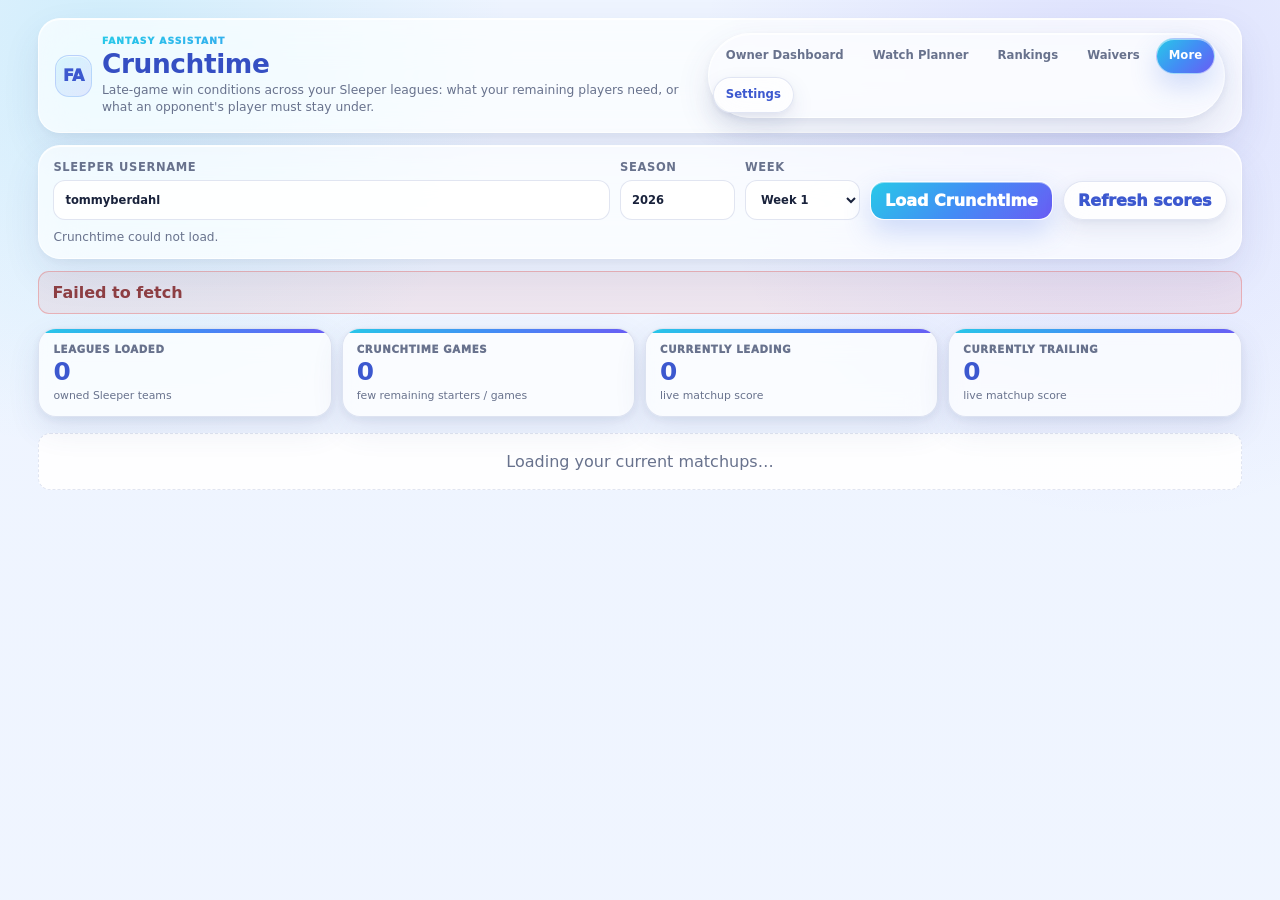
==== commit 56bad950: "Brand app as Fantasy Assistant and auto-load dashboard" ====
--- a/crunchtime.html
+++ b/crunchtime.html
@@ -3,7 +3,7 @@
 <head>
   <meta charset="utf-8" />
   <meta name="viewport" content="width=device-width,initial-scale=1" />
-  <title>Fantasy Football Crunchtime</title>
+  <title>Fantasy Assistant · Crunchtime</title>
   <script>
     try {
       const savedTheme = localStorage.getItem("fantasyUiTheme") || localStorage.getItem("fantasyRankingsTheme");
--- a/app-shell.css
+++ b/app-shell.css
@@ -1141,3 +1141,278 @@
   .metric-grid,.career-grid,.summary{grid-template-columns:1fr!important}
   .app-nav-link,.app-nav-button,.app-more>summary{padding:9px 10px!important;font-size:.69rem!important}
 }
+
+/* gradient-palette-v6 */
+:root{
+  --brand-cyan:#27c9e8;
+  --brand-blue:#438cf5;
+  --brand-violet:#6a5cf4;
+  --brand-indigo:#3f55c9;
+  --app-gradient:linear-gradient(135deg,var(--brand-cyan) 0%,var(--brand-blue) 52%,var(--brand-violet) 100%);
+  --app-gradient-soft:linear-gradient(135deg,rgba(39,201,232,.13),rgba(67,140,245,.12) 52%,rgba(106,92,244,.12));
+  --app-bg:#eef4ff;
+  --app-surface:rgba(255,255,255,.70);
+  --app-surface-strong:rgba(255,255,255,.90);
+  --app-surface-subtle:rgba(248,250,255,.60);
+  --app-border:rgba(91,112,176,.18);
+  --app-text:#19223b;
+  --app-muted:#68728d;
+  --app-heading:#354fc3;
+  --app-accent:#4b83f3;
+  --app-accent-strong:#3c58cf;
+  --app-accent-soft:rgba(75,131,243,.11);
+  --app-success:#239b74;
+  --app-success-soft:rgba(35,155,116,.11);
+  --app-warning:#b87922;
+  --app-warning-soft:rgba(231,173,69,.14);
+  --app-danger:#d95f6a;
+  --app-danger-soft:rgba(217,95,106,.12);
+  --app-shadow:0 12px 32px rgba(62,86,150,.11),0 3px 10px rgba(46,65,110,.07);
+  --app-shadow-elevated:0 22px 48px rgba(62,86,150,.16),0 6px 18px rgba(46,65,110,.09);
+  --taupe:var(--app-text);
+  --charcoal:var(--app-text);
+  --panel:var(--app-surface);
+  --panel-2:var(--app-surface-subtle);
+  --card:var(--app-surface);
+  --row:var(--app-surface-subtle);
+  --ivory:#f7f9ff;
+  --vanilla:#f7f9ff;
+  --mint:var(--app-text);
+  --text:var(--app-text);
+  --muted:var(--app-muted);
+  --sky:var(--app-accent);
+  --chip:var(--app-accent-soft);
+  --gold:var(--app-warning);
+  --gold-2:#c98c30;
+  --green:var(--app-success);
+  --good:var(--app-success);
+  --red:var(--app-danger);
+  --bad:var(--app-danger);
+  --line:var(--app-border);
+  --shadow:var(--app-shadow);
+}
+html[data-theme="dark"]{
+  --app-bg:#0d1324;
+  --app-surface:rgba(18,25,46,.78);
+  --app-surface-strong:rgba(24,32,56,.92);
+  --app-surface-subtle:rgba(31,40,67,.66);
+  --app-border:rgba(130,151,225,.18);
+  --app-text:#f1f4ff;
+  --app-muted:#acb6d1;
+  --app-heading:#b7c4ff;
+  --app-accent:#7f9dff;
+  --app-accent-strong:#aab8ff;
+  --app-accent-soft:rgba(111,139,255,.14);
+  --app-success:#6fd3a7;
+  --app-success-soft:rgba(76,199,150,.14);
+  --app-warning:#e7b45b;
+  --app-warning-soft:rgba(231,180,91,.13);
+  --app-danger:#ff8790;
+  --app-danger-soft:rgba(255,111,123,.13);
+  --app-shadow:0 14px 34px rgba(0,0,0,.27),0 3px 12px rgba(0,0,0,.18);
+  --app-shadow-elevated:0 22px 52px rgba(0,0,0,.36),0 7px 20px rgba(0,0,0,.22);
+  --ivory:#f1f4ff;
+  --vanilla:#f1f4ff;
+}
+
+body{
+  background:
+    radial-gradient(circle at 8% 5%,rgba(39,201,232,.15),transparent 28%),
+    radial-gradient(circle at 88% 10%,rgba(106,92,244,.13),transparent 31%),
+    linear-gradient(180deg,var(--app-bg),color-mix(in srgb,var(--app-bg) 91%,#ffffff))!important;
+}
+html[data-theme="dark"] body{
+  background:
+    radial-gradient(circle at 10% 4%,rgba(39,201,232,.10),transparent 28%),
+    radial-gradient(circle at 90% 8%,rgba(106,92,244,.12),transparent 32%),
+    var(--app-bg)!important;
+}
+
+/* One consistent glass surface language across every tool. */
+.topbar,.panel,.metric,.metric-band,.game-card,.watch-card,.league-card,.live-score-card,.remaining-box,
+.lineup-row,.sidebar-row,.team-history-team,.draft-team,.draft-season,.impact-player,.headline,.week-card,
+.detail-stat,.projection-card,.history-card,.history-item,.owner-history-card,.team-card,.league-summary,
+.player-card,.candidate-card,.recommendation-card,.recent-games,.availability,.app-settings-dialog{
+  background:var(--app-surface)!important;
+  color:var(--app-text)!important;
+  border-color:var(--app-border)!important;
+  box-shadow:var(--app-shadow)!important;
+  backdrop-filter:blur(18px) saturate(135%);
+  -webkit-backdrop-filter:blur(18px) saturate(135%);
+}
+input,select,textarea{
+  background:var(--app-surface-strong)!important;
+  border-color:var(--app-border)!important;
+  color:var(--app-text)!important;
+  box-shadow:inset 0 1px 0 rgba(255,255,255,.52)!important;
+}
+html[data-theme="dark"] input,html[data-theme="dark"] select,html[data-theme="dark"] textarea{
+  box-shadow:inset 0 1px 0 rgba(255,255,255,.06)!important;
+}
+
+/* Brand color belongs to navigation, headings, actions and neutral ranking emphasis. */
+.topbar h1,.brand h1,h1,.section-title,.expandable-title,.metric-group-label,.watch-window-title,
+.lineup-pulse-title,.games-title,.remaining-title,.app-settings-title{
+  color:var(--app-heading)!important;
+}
+.section-title::after,.expandable-title::after{
+  content:"";display:block;width:44px;height:3px;margin-top:6px;border-radius:999px;background:var(--app-gradient);
+  box-shadow:0 4px 12px rgba(67,140,245,.20);
+}
+.primary,.app-settings-save,.app-nav-link.active,.app-more>summary.active,.mine-badge,.window-rank.recommended{
+  background:var(--app-gradient)!important;
+  color:#fff!important;
+  border-color:rgba(255,255,255,.54)!important;
+  box-shadow:0 12px 28px rgba(67,113,228,.24),inset 0 1px 0 rgba(255,255,255,.50)!important;
+}
+.primary,.secondary,.secondary-btn,.app-nav-link,.app-nav-button,.app-more>summary,.app-settings-actions button,
+.draft-history-toggle,.history-chevron,.draft-chevron,.window-rank{
+  overflow:hidden!important;background-clip:padding-box!important;
+}
+.secondary,.secondary-btn,.app-nav-button,.app-more>summary:not(.active),.app-settings-cancel{
+  background:rgba(255,255,255,.54)!important;
+  color:var(--app-accent-strong)!important;
+  border-color:rgba(97,119,186,.18)!important;
+  box-shadow:0 7px 18px rgba(64,83,135,.10),inset 0 1px 0 rgba(255,255,255,.68)!important;
+}
+html[data-theme="dark"] .secondary,html[data-theme="dark"] .secondary-btn,html[data-theme="dark"] .app-nav-button,
+html[data-theme="dark"] .app-more>summary:not(.active),html[data-theme="dark"] .app-settings-cancel{
+  background:rgba(29,38,66,.68)!important;color:var(--app-accent-strong)!important;border-color:var(--app-border)!important;
+  box-shadow:0 9px 20px rgba(0,0,0,.18),inset 0 1px 0 rgba(255,255,255,.08)!important;
+}
+.app-nav-link:not(.active){color:var(--app-muted)!important}
+.app-nav-link:hover,.app-nav-button:hover,.app-more>summary:hover{
+  color:var(--app-accent-strong)!important;border-color:rgba(75,131,243,.25)!important;background:var(--app-accent-soft)!important;
+}
+.brand-mark{
+  background:var(--app-gradient-soft)!important;color:var(--app-accent-strong)!important;
+  border-color:rgba(75,131,243,.24)!important;box-shadow:inset 0 1px 0 rgba(255,255,255,.55)!important;
+}
+.status-pill{background:var(--app-gradient-soft)!important;color:var(--app-accent-strong)!important;border-color:rgba(75,131,243,.18)!important}
+
+/* Watch Planner: brand gradient for importance, amber only for starred context. */
+.watch-tier.must{
+  background:var(--app-gradient)!important;color:#fff!important;border-color:transparent!important;
+  box-shadow:0 9px 22px rgba(67,113,228,.22)!important;
+}
+.watch-tier.watch,.watch-tier.radar,.watch-count{
+  background:var(--app-accent-soft)!important;color:var(--app-accent-strong)!important;border-color:rgba(75,131,243,.16)!important;
+}
+.watch-count.starred,.priority-badge,.priority-star[aria-pressed="true"]{
+  background:var(--app-warning-soft)!important;color:var(--app-warning)!important;
+  border-color:color-mix(in srgb,var(--app-warning) 30%,transparent)!important;
+}
+.favorite-watch{
+  background:linear-gradient(135deg,rgba(39,201,232,.13),rgba(106,92,244,.14))!important;
+  color:var(--app-accent-strong)!important;border-color:rgba(91,93,230,.22)!important;
+}
+.priority-game{
+  border-color:rgba(75,131,243,.28)!important;
+  box-shadow:inset 4px 0 0 var(--app-accent),var(--app-shadow)!important;
+}
+.window-ranked-game.recommended .watch-card,.window-ranked-game.must-watch .watch-card{
+  box-shadow:var(--app-shadow-elevated)!important;
+}
+
+/* Owner Dashboard: replace decorative gold/brown with gradient-family accents. */
+.metric-band.current-season{
+  background:linear-gradient(135deg,rgba(39,201,232,.09),rgba(67,140,245,.08))!important;
+  border-color:rgba(67,140,245,.20)!important;box-shadow:inset 4px 0 0 var(--brand-cyan),var(--app-shadow)!important;
+}
+.metric-band.all-time{
+  background:linear-gradient(135deg,rgba(67,140,245,.08),rgba(106,92,244,.09))!important;
+  border-color:rgba(106,92,244,.20)!important;box-shadow:inset 4px 0 0 var(--brand-violet),var(--app-shadow)!important;
+}
+.metric-band.current-season .metric-group-label::before{background:var(--brand-cyan)!important}
+.metric-band.all-time .metric-group-label::before{background:var(--brand-violet)!important}
+.metric-button:hover,.metric-button[aria-expanded="true"],.team-history-team[open],.draft-team[open]{
+  border-color:rgba(75,131,243,.34)!important;
+}
+.metric-action,.history-chevron,.draft-chevron,.draft-history-toggle{
+  color:var(--app-accent-strong)!important;background:var(--app-accent-soft)!important;border-color:rgba(75,131,243,.18)!important;
+}
+.team-history-table th,.team-history-table td:first-child,.draft-season-title,.draft-team-name,.team-history-name{
+  color:var(--app-text)!important;
+}
+.team-history-table th{
+  background:var(--app-gradient-soft)!important;color:var(--app-accent-strong)!important;
+}
+
+/* Rankings: brand blue-violet for neutral ranks; semantic colors only for outcome tiers. */
+th{
+  color:var(--app-accent-strong)!important;
+  background:linear-gradient(180deg,var(--app-surface-strong),var(--app-surface-subtle))!important;
+}
+.rank-number,.rank-chip,.mini-rank{
+  background:var(--app-accent-soft)!important;color:var(--app-accent-strong)!important;border-color:rgba(75,131,243,.19)!important;
+}
+.rank-number.top,.rank-chip.first{
+  background:var(--app-gradient)!important;color:#fff!important;border-color:transparent!important;
+}
+.team-toggle:hover .team-name,.team-toggle[aria-expanded="true"] .team-name,.team-chevron,
+.expandable-section>summary::after{color:var(--app-accent-strong)!important}
+.bar-track{background:rgba(75,131,243,.10)!important}.bar-fill{background:var(--app-gradient)!important}
+.team-detail-row td{background:rgba(231,238,255,.48)!important}
+html[data-theme="dark"] .team-detail-row td{background:rgba(18,25,46,.55)!important}
+
+.rank-number.playoff,.mini-rank.playoff,.rank-chip.playoff,.legend-pill.playoff{
+  background:var(--app-success-soft)!important;color:var(--app-success)!important;border-color:color-mix(in srgb,var(--app-success) 32%,transparent)!important;
+}
+.rank-number.bubble,.mini-rank.bubble,.rank-chip.bubble,.legend-pill.bubble{
+  background:var(--app-warning-soft)!important;color:var(--app-warning)!important;border-color:color-mix(in srgb,var(--app-warning) 30%,transparent)!important;
+}
+.rank-number.longshot,.mini-rank.longshot,.rank-chip.longshot,.legend-pill.longshot,.rank-chip.bottom{
+  background:var(--app-danger-soft)!important;color:var(--app-danger)!important;border-color:color-mix(in srgb,var(--app-danger) 28%,transparent)!important;
+}
+.finish-value.playoff,.history-result-good{color:var(--app-success)!important}
+.finish-value.bubble,.history-result-warn{color:var(--app-warning)!important}
+.finish-value.longshot,.history-result-bad{color:var(--app-danger)!important}
+
+/* Lineup / waiver semantics stay complementary but soft and glass-compatible. */
+.alert.good,.lineup-clear,.scenario.good{
+  background:var(--app-success-soft)!important;color:var(--app-success)!important;border-color:color-mix(in srgb,var(--app-success) 28%,transparent)!important;
+}
+.alert.warn,.lineup-issue.warn,.injury.questionable,.injury.doubtful{
+  --semantic-accent:var(--app-warning);
+}
+.lineup-issue.warn,.alert.warn{
+  background:var(--app-warning-soft)!important;border-color:color-mix(in srgb,var(--app-warning) 28%,transparent)!important;
+}
+.alert.critical,.lineup-issue.critical,.scenario.bad{
+  background:var(--app-danger-soft)!important;border-color:color-mix(in srgb,var(--app-danger) 28%,transparent)!important;
+}
+.lineup-issue.timing,.scenario,.availability,.recommendation-card{
+  background:var(--app-accent-soft)!important;border-color:rgba(75,131,243,.15)!important;
+}
+
+/* Small neutral chips and details should visually belong to the same family. */
+.watch-details>summary,.league-control,.league-chip,.empty,.app-more-menu,.app-settings-field select,.app-settings-field textarea{
+  background:var(--app-surface-strong)!important;border-color:var(--app-border)!important;
+}
+.app-more-menu a:hover{background:var(--app-gradient-soft)!important;color:var(--app-accent-strong)!important}
+
+@media(max-width:640px){
+  .topbar,.panel,.game-card,.watch-card,.metric-band,.projection-card,.history-card{
+    box-shadow:0 12px 28px rgba(62,86,150,.11),0 2px 8px rgba(46,65,110,.06)!important;
+  }
+}
+
+
+
+/* fantasy-assistant-brand-v7 */
+.app-product-name{
+  margin:0 0 3px;
+  font-size:.58rem;
+  line-height:1;
+  font-weight:950;
+  letter-spacing:.105em;
+  text-transform:uppercase;
+  background:var(--app-gradient);
+  -webkit-background-clip:text;
+  background-clip:text;
+  color:transparent;
+}
+html[data-theme="dark"] .app-product-name{filter:brightness(1.16) saturate(1.05)}
+@media(max-width:560px){
+  .app-product-name{font-size:.55rem;letter-spacing:.09em;margin-bottom:4px}
+}
